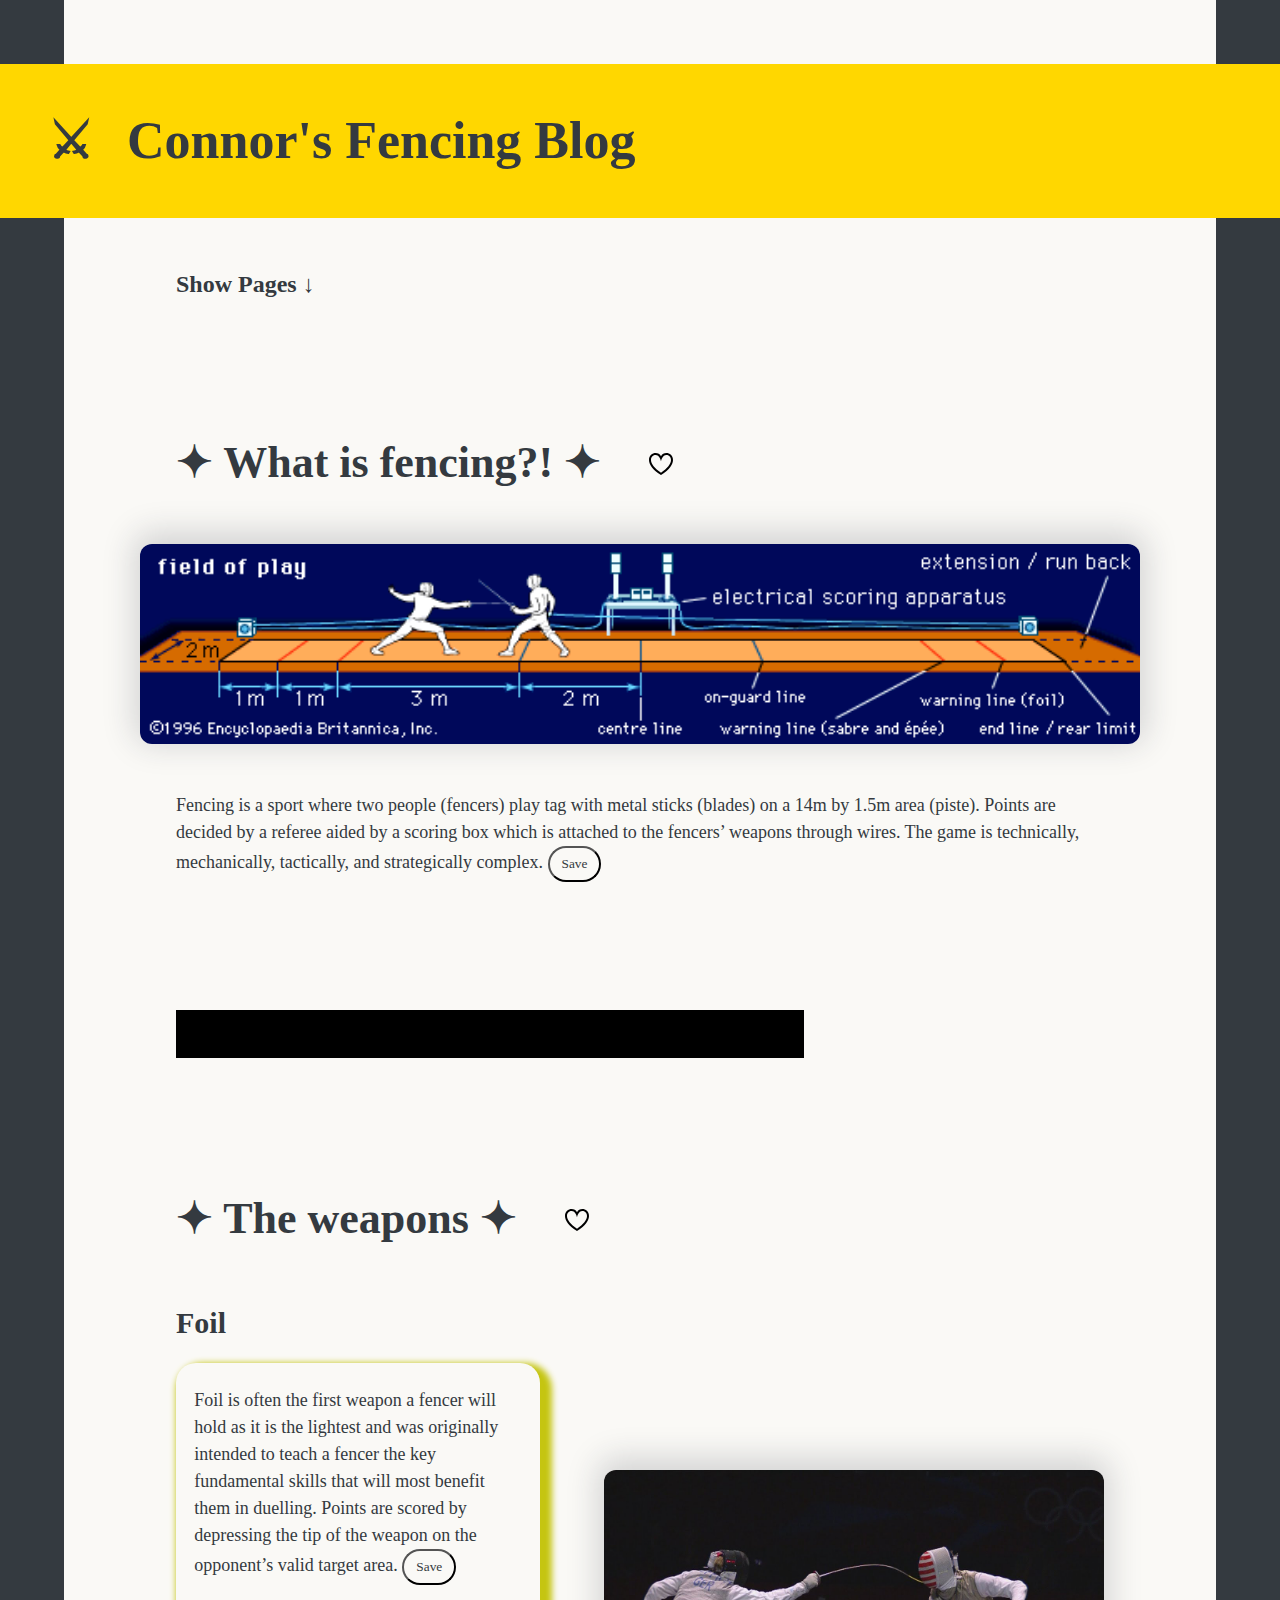
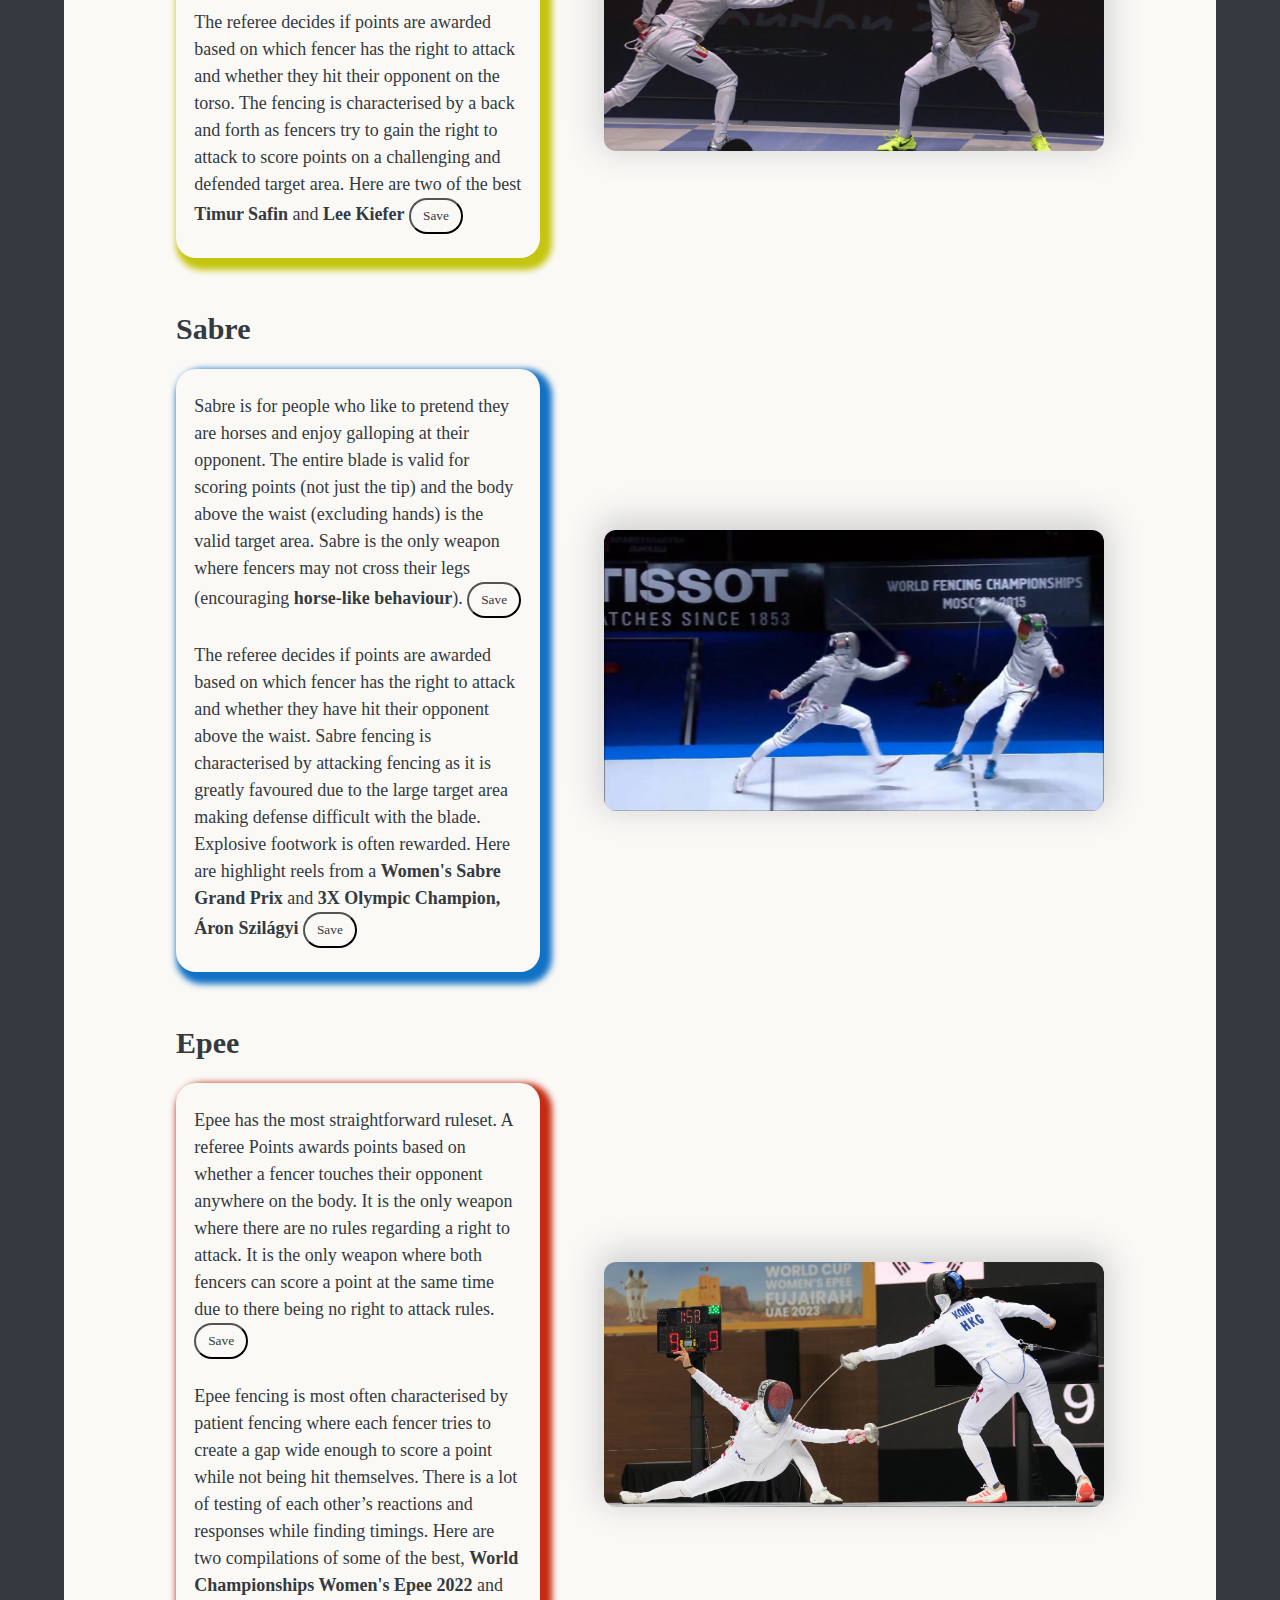
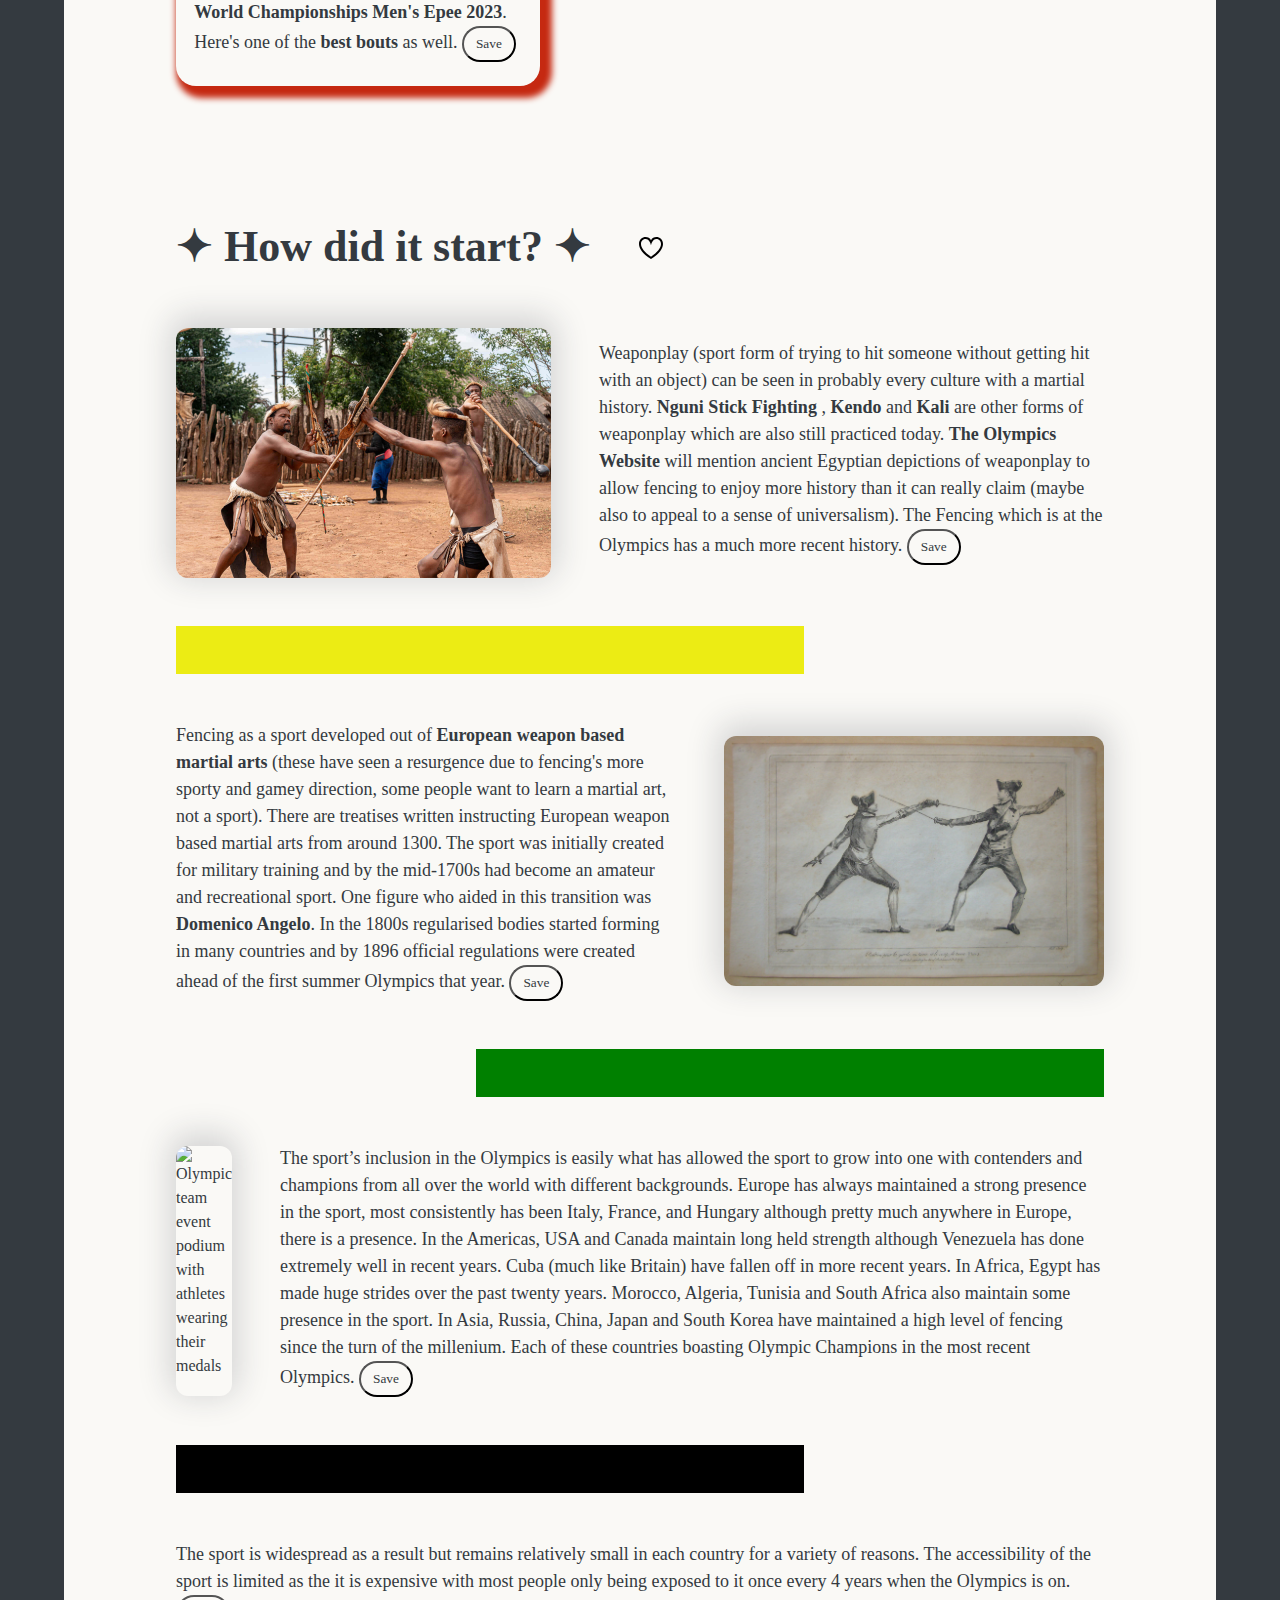
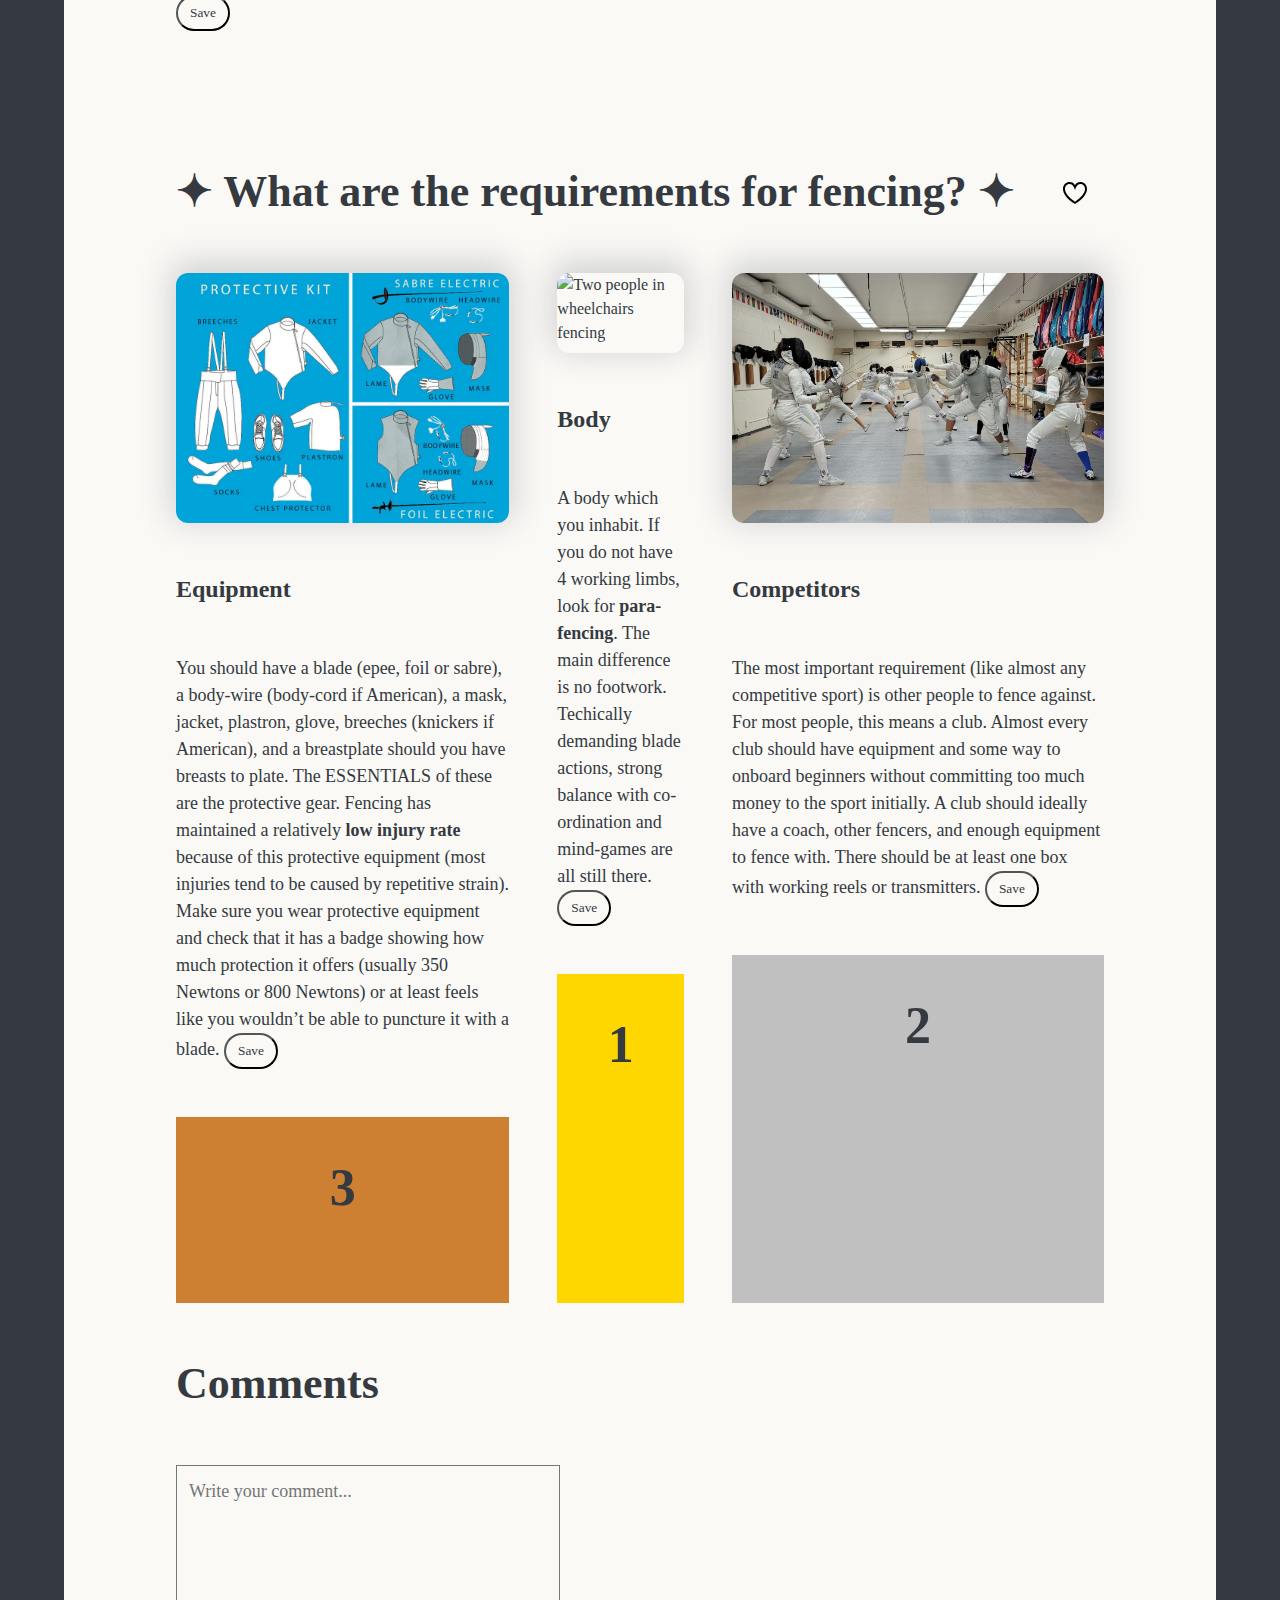
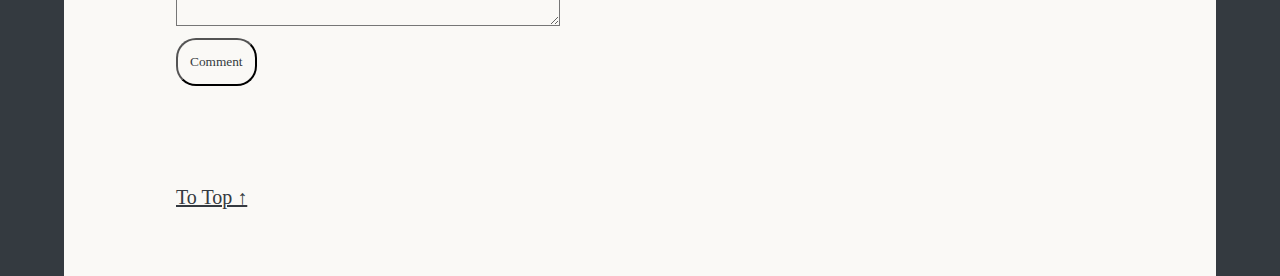
==== index.html @ d1e20fce "Add files via upload" ====
<!DOCTYPE html>
<html lang="en">
  <head>
    <meta charset="UTF-8" />
    <meta name="viewport" content="width=device-width, initial-scale=1.0" />
    <title>Home</title>
    <link rel="stylesheet" href="stylesheets/style.css" />
    <script src="https://ajax.googleapis.com/ajax/libs/jquery/1.12.0/jquery.min.js"></script>
    <script src="scripts/fencing.js"></script>
  </head>
  <body class="body">
    <!-- div to organise elements -->
    <div class="container--row">
      <!-- div to add lines to sides of page -->
      <div class="decoration"></div>
      <div class="content">
        <div class="content__element">
        <!-- Page header -->
        <h1 class="header" id="homePageHeader">
          <div class="header__logo">&#9876</div> 
          <div class="header__text">Connor's Fencing Blog</div>
        </h1>
      
        <!-- Navigation links -->
        <h3 class="subHeader__header--navReveal">Show Pages &#8595</h3>
        <h3 class="subHeader__header--navHide">Hide Pages ↑</h3>
        <div class="nav">
          <a class="nav__link" href="index.html">Home</a> 
          <a class="nav__link" href="pages/game.html">The Game</a>
          <a class="nav__link" href="pages/safencing.html">Fencing in South Africa</a>
          <a class="nav__link" href="pages/saved.html">Saved Contents</a>
        </div></div>
        <!-- Information about fencing below -->
      <div class="content__element">
        <div class="container--rowLeft">
        <h2 class="subHeader">&#10022 What is fencing?! &#10022</h2>
        <button class="likeButton" id="intro__likeButton">
          <svg
          class="likeHeart" 
          xmlns="http://www.w3.org/2000/svg" 
          width="24" 
          height="24" 
          viewBox="0 0 24 24">
          <path
          d="M12 9.229c.234-1.12 1.547-6.229 5.382-6.229 2.22 0 4.618 1.551 4.618 5.003 0 3.907-3.627 8.47-10 12.629-6.373-4.159-10-8.722-10-12.629 0-3.484 2.369-5.005 4.577-5.005 3.923 0 5.145 5.126 5.423 6.231zm-12-1.226c0 4.068 3.06 9.481 12 14.997 8.94-5.516 12-10.929 12-14.997 0-7.962-9.648-9.028-12-3.737-2.338-5.262-12-4.27-12 3.737z"/>
        </svg>
      </button>
      </div>
        <img class="image--smaller" src="images/piste.jpg" alt="A detailed diagram of a fencing piste">
        <p class="text">
          Fencing is a sport where two people (fencers) play tag with metal
          sticks (blades) on a 14m by 1.5m area (piste). Points are decided by a
          referee aided by a scoring box which is attached to the fencers’
          weapons through wires. The game is technically, mechanically,
          tactically, and strategically complex.
          <button class="saveButton">Save</button>
        </p>

        </div>

        <!-- site decoration -->
        <div class="background--black"></div>

        <div class="content__element">
      <div class="container--rowLeft">
        <h2 class="subHeader">&#10022 The weapons &#10022</h2>
        <button class="likeButton" id="weapons__likeButton">
          <svg
          class="likeHeart" 
          xmlns="http://www.w3.org/2000/svg" 
          width="24" 
          height="24" 
          viewBox="0 0 24 24">
          <path 
          d="M12 9.229c.234-1.12 1.547-6.229 5.382-6.229 2.22 0 4.618 1.551 4.618 5.003 0 3.907-3.627 8.47-10 12.629-6.373-4.159-10-8.722-10-12.629 0-3.484 2.369-5.005 4.577-5.005 3.923 0 5.145 5.126 5.423 6.231zm-12-1.226c0 4.068 3.06 9.481 12 14.997 8.94-5.516 12-10.929 12-14.997 0-7.962-9.648-9.028-12-3.737-2.338-5.262-12-4.27-12 3.737z"/>
        </svg>
      </button>
      </div>
        <!-- List detailing each weapon with links to examples -->
        <ul class="list">
        
          <!-- information on foil -->
          <li class="list__item">
            <h3 class="list__header">Foil</h3>
            <div class="list__flexHolder">
            <div class="list__container--highlightedYellow">
              
            <p class="list__text--paddingTop">
              Foil is often the first weapon a fencer will hold as it is the
              lightest and was originally intended to teach a fencer the key
              fundamental skills that will most benefit them in duelling. Points
              are scored by depressing the tip of the weapon on the opponent’s
              valid target area.
              <button class="saveButton">Save</button> 
            </p>

            <p class="list__text--paddingBottom">The referee decides if points are awarded based
              on which fencer has the right to attack and whether they hit their
              opponent on the torso. The fencing is characterised by a back and
              forth as fencers try to gain the right to attack to score points
              on a challenging and defended target area. Here are two of the
              best
              <a class="link"
                href="https://www.youtube.com/watch?v=D3jlAOK-xlU"
                target="_blank"
                >Timur Safin</a
              >
              and
              <a class="link"
                href="https://www.youtube.com/watch?v=BuSRmQGFKWA"
                target="_blank"
                >Lee Kiefer</a
              >
              <button class="saveButton">Save</button>
            </p>
          </div>
            <img class="list__image" src="images/foilImage.jpg" alt="Two foil fencers fencing" /></div>
          </li>
          <!-- information on sabre -->
          <li class="list__item">
            <h3 class="list__header">Sabre</h3>
            <div class="list__flexHolder">
            <div class="list__container--highlightedBlue">
            <p class="list__text--paddingTop">
              Sabre is for people who like to pretend they are horses and enjoy
              galloping at their opponent. The entire blade is valid for scoring
              points (not just the tip) and the body above the waist (excluding
              hands) is the valid target area. Sabre is the only weapon where
              fencers may not cross their legs (encouraging
              <a class="link"
                href="https://www.youtube.com/watch?v=dL1GbQRFvlU"
                target="_blank"
                >horse-like behaviour</a
              >).
              <button class="saveButton">Save</button> 
            </p>
            <p class="list__text--paddingBottom">The referee decides if points are awarded based on which
              fencer has the right to attack and whether they have hit their
              opponent above the waist. Sabre fencing is characterised by attacking
              fencing as it is greatly favoured due to the large
              target area making defense difficult with the blade.
              Explosive footwork is often rewarded. Here are
              highlight reels from a
              <a class="link"
                href="https://www.youtube.com/watch?v=TwYwWSO_Rmg"
                target="_blank"
                >Women's Sabre Grand Prix</a
              >
              and
              <a class="link"
                href="https://www.youtube.com/watch?v=VXNgl_7sRXw"
                target="_blank"
                >3X Olympic Champion, Áron Szilágyi</a
              >
              <button class="saveButton">Save</button></p></div>
            <img class="list__image" src="images/sabreImage.jpg" alt="Two sabre fencers fencing" /></div>
          </li>
          <li class="list__item">
            <!-- information on epee -->
            <h3 class="list__header">Epee</h3>
            <div class="list__flexHolder">
            <div class="list__container--highlightedRed">
            <p class="list__text--paddingTop">
              Epee has the most straightforward ruleset. A referee Points awards
              points based on whether a fencer touches their opponent anywhere
              on the body. It is the only weapon where there are no rules
              regarding a right to attack. It is the only weapon where both
              fencers can score a point at the same time due to there being no
              right to attack rules.
              <button class="saveButton">Save</button></p>
              
              <p class="list__text--paddingBottom">Epee fencing is most often characterised by
              patient fencing where each fencer tries to create a gap wide
              enough to score a point while not being hit themselves. There is a
              lot of testing of each other’s reactions and responses while
              finding timings. Here are two compilations of some of the best,
              <a class="link"
                href="https://www.youtube.com/watch?v=P0Okz8e3fc4"
                target="_blank"
                >World Championships Women's Epee 2022</a
              >
              and
              <a class="link"
                href="https://www.youtube.com/watch?v=aiE2MMy-XWI"
                target="_blank"
                >World Championships Men's Epee 2023</a
              >. Here's one of the
              <a class="link"
                href="https://www.youtube.com/watch?v=SsXCGHFQITE"
                target="_blank"
                >best bouts</a
              >
              as well.
              <button class="saveButton">Save</button>
            </p></div>
            <img class="list__image" src="images/epeeImage.jpg" alt="Two epee fencers fencing"/></div>
          
          </li>
        </ul></div>
        <div class="content__element">
        <!-- Section for the history of fencing and weaponplay -->
        <div class="container--rowLeft">
        <h2 class="subHeader">&#10022 How did it start? &#10022</h2>
        <button class="likeButton" id="history__likeButton" >
          <svg
          class="likeHeart" 
          xmlns="http://www.w3.org/2000/svg" 
          width="24" 
          height="24" 
          viewBox="0 0 24 24">
          <path 
          d="M12 9.229c.234-1.12 1.547-6.229 5.382-6.229 2.22 0 4.618 1.551 4.618 5.003 0 3.907-3.627 8.47-10 12.629-6.373-4.159-10-8.722-10-12.629 0-3.484 2.369-5.005 4.577-5.005 3.923 0 5.145 5.126 5.423 6.231zm-12-1.226c0 4.068 3.06 9.481 12 14.997 8.94-5.516 12-10.929 12-14.997 0-7.962-9.648-9.028-12-3.737-2.338-5.262-12-4.27-12 3.737z"/>
        </svg>
      </button>
      </div>
        <div class="container--row">
        
        <img class="image" src="images/stickFighting.jpg" alt="Two Nguni men stick fighting">
        <p class="text">
          
          Weaponplay (sport form of trying to hit someone without getting hit
          with an object) can be seen in probably every culture with a martial
          history.
          <a class="link" href="https://www.youtube.com/watch?v=uP495vC76kU" target="_blank"
            >Nguni Stick Fighting
          </a>
          ,
          <a class="link" href="https://www.youtube.com/watch?v=KpjWDUp-5yc" target="_blank"
            >Kendo</a
          >
          and
          <a class="link" href="https://www.youtube.com/watch?v=7ZLzVXf7GfM" target="_blank"
            >Kali</a
          >
          are other forms of weaponplay which are also still practiced today.
          <a class="link"
            href="https://olympics.com/en/paris-2024/sports/fencing"
            target="_blank"
            >The Olympics Website</a
          >
          will mention ancient Egyptian depictions of weaponplay to allow
          fencing to enjoy more history than it can really claim (maybe also to
          appeal to a sense of universalism).
          The Fencing which is at the Olympics has a much more recent history.
          <button class="saveButton">Save</button>
        </p>
      </div>
      <!-- deocration using yellow block -->
      <div class="background--yellow"></div>
        <div class="container--row">
          <p class="text">Fencing as a sport developed out of
          <a class="link" href="https://www.youtube.com/watch?v=bZR-GpCaIzY" target="_blank"
            >European weapon based martial arts</a
          >
          (these have seen a resurgence due to fencing's more sporty and gamey
          direction, some people want to learn a martial art, not a sport).
          There are treatises written instructing European weapon based martial
          arts from around 1300. The sport was initially created for military
          training and by the mid-1700s had become an amateur and recreational
          sport. One figure who aided in this transition was
          <a class="link"
            href="https://www.britannica.com/biography/Domenico-Angelo"
            target="_blank"
            >Domenico Angelo</a
          >. In the 1800s regularised bodies started forming in many countries
          and by 1896 official regulations were created ahead of the first
          summer Olympics that year.
          <button class="saveButton">Save</button>
        </p><img class="image"
        src="images/DomenicoAngelo.jpg"
        alt="Old print of Domenico Angelo and another fencer fencing"
      />
        </div>
        <!-- deocration using green block -->
        <div class="background--green"></div>
        <!-- information on where the sport has a presence -->
        <div class="container--row">
          <img 
          class="image"
          src="images/olympicPodium.jpg"
          alt="Olympic team event podium with athletes wearing their medals"
        />
        <p class="text">
          The sport’s inclusion in the Olympics is easily what has allowed the
          sport to grow into one with contenders and champions from all over the
          world with different backgrounds. Europe has always maintained a
          strong presence in the sport, most consistently has been Italy,
          France, and Hungary although pretty much anywhere in Europe, there is
          a presence. In the Americas, USA and Canada maintain long held
          strength although Venezuela has done extremely well in recent years.
          Cuba (much like Britain) have fallen off in more recent years. In
          Africa, Egypt has made huge strides over the past twenty years.
          Morocco, Algeria, Tunisia and South Africa also maintain some presence
          in the sport. In Asia, Russia, China, Japan and South Korea have
          maintained a high level of fencing since the turn of the millenium.
          Each of these countries boasting Olympic Champions in the most recent
          Olympics.
          <button class="saveButton">Save</button>
        </p>
      
      </div>
      <!-- deocration using black block -->
        <div class="background--black"></div>
        

        <p class="text">
          The sport is widespread as a result but remains relatively small in
          each country for a variety of reasons. The accessibility of the sport
          is limited as the it is expensive with most people only being exposed
          to it once every 4 years when the Olympics is on.
          <button class="saveButton">Save</button>
        </p>
      </div>

      <!-- Information on what is required to fence -->
        <div class="content__element">

          <div class="container--rowLeft">
        <h2 class="subHeader">&#10022 What are the requirements for fencing? &#10022</h2>
        <button class="likeButton" id="requirements__likeButton">
          <svg 
          class="likeHeart"
          xmlns="http://www.w3.org/2000/svg" 
          width="24" 
          height="24" 
          viewBox="0 0 24 24">
          <path 
          d="M12 9.229c.234-1.12 1.547-6.229 5.382-6.229 2.22 0 4.618 1.551 4.618 5.003 0 3.907-3.627 8.47-10 12.629-6.373-4.159-10-8.722-10-12.629 0-3.484 2.369-5.005 4.577-5.005 3.923 0 5.145 5.126 5.423 6.231zm-12-1.226c0 4.068 3.06 9.481 12 14.997 8.94-5.516 12-10.929 12-14.997 0-7.962-9.648-9.028-12-3.737-2.338-5.262-12-4.27-12 3.737z"/>
        </svg>
      </button>
      </div>
<div class="container--row">
  <div class="container--column">
          
<!-- inforation for fencing equipment -->
    <img class="image" src="images/fencingKit.jpg" alt="Fencing equipment" />
    <h3 class="subHeader__header">Equipment</h3>
  <p class="text">
    You should have a blade (epee, foil or sabre), a body-wire (body-cord
    if American), a mask, jacket, plastron, glove, breeches (knickers if
    American), and a breastplate should you have breasts to plate.
    The ESSENTIALS of these are the protective gear. Fencing has
    maintained a relatively
    <a class="link" href="https://pubmed.ncbi.nlm.nih.gov/31596752/" target="_blank"
      >low injury rate</a
    >
    because of this protective equipment (most injuries tend to be caused
    by repetitive strain). Make sure you wear protective equipment and
    check that it has a badge showing how much protection it offers (usually 350 Newtons or 800 Newtons) or at
    least feels like you wouldn’t be able to puncture it with a blade.
    <button class="saveButton">Save</button>
  </p>

  <!-- podium style for 3rd -->
  <div class="container__podium--third"> 
    <div class="podium__number">3</div>
  </div>
</div>
  <div class="container--columnBordered">
  
    <img class="image"
    src="images/paraFencing.jpg"
    alt="Two people in wheelchairs fencing"
  />
  <!-- Information regarding para-fencing -->
  <h3 class="subHeader__header">Body</h3>
          <p class="text">
            A body which you inhabit. If you do not have 4
            working limbs, look for
            <a class="link" href="https://www.youtube.com/watch?v=dKUrKpSlHD0" target="_blank"
              >para-fencing</a
            >. The main difference is no footwork. Techically demanding blade
            actions, strong balance with co-ordination and mind-games are all
            still there.
            <button class="saveButton">Save</button>
          </p>
          <!-- podium style for 1st -->
          <div class="container__podium--first"> 
            <div class="podium__number">1</div>  
          </div>
          </div>
        <div class="container--columnBordered">
        <img class="image--clean"
          src="images/fencingClub.jpg"
          alt="Rows of people fencing in a club hall"
        />
        <h3 class="subHeader__header">Competitors</h3>
        <p class="text">
          The most important requirement (like almost any competitive sport) is
          other people to fence against. For most people, this means a club.
          Almost every club should have equipment and some way to onboard
          beginners without committing too much money to the sport initially. A
          club should ideally have a coach, other fencers, and enough equipment
          to fence with. There should be at least one box with working reels or
          transmitters.
          <button class="saveButton">Save</button>
        </p>
        <!-- podium style for 2nd -->
        <div class="container__podium--second">
          <div class="podium__number">2</div>
      </div>
    </div>
        
       
      </div>
      <div class="content__element">
        <h2 class="subHeader">Comments</h2>
          <form class="form">
            <textarea id="makeComment" class="form__textArea" cols="50" rows="5" placeholder="Write your comment..."></textarea>
            
            <input id="commentButton" class="form__button" type="submit" value="Comment"/>
          </form>

          <div id="commentsContainer" class="container--column"></div>
      </div>
        <a class="toTopLink" href="#">To Top ↑</a>
      
      <!-- div to add lines to sides of page -->
    </div></div>
      <div class="decoration"></div>
    </div>
  </body>
</html>
---- stylesheets/style.css ----
/*
SPACING SYSTEM (px)
2 / 4 / 8 / 12 / 16 / 24 / 32 / 48 / 64 / 80 / 96 / 128

FONT SIZE SYSTEM (px)
10 / 12 / 14 / 16 / 18 / 20 / 24 / 30 / 36 / 44 / 52 / 62 / 74 / 86 / 98
*/

/* General stylings */
* {
  margin: 0;
  padding: 0;
  font-family: Trebuchet MS;
  letter-spacing: 0.5;
  line-height: 1.5;
  color: #343a40;
  -webkit-box-sizing: border-box;
  box-sizing: border-box;
}

/* Page background colour */
.body {
  background-color: #faf9f6;
}

/* Header for pages */
.header {
  display: -webkit-box;
  display: -ms-flexbox;
  display: flex;
  padding-left: 128px;
  margin-right: -176px;
  margin-left: -256px;
  gap: 32px;
  padding-top: 38px;
  padding-bottom: 38px;
  font-size: 52px;
  z-index: 10;
}

/* Smaller headers */
.subHeader {
  font-size: 44px;
}

/* General text */
.subHeader__header,
.subHeader__header--navReveal,
.subHeader__header--navHide {
  font-size: 24px;
}

/* Text styles */
.text,
.text--thin30,
.text--thin,
.list__text--paddingTop,
.list__text--paddingBottom {
  font-size: 18px;
  -ms-flex-item-align: center;
  -ms-grid-row-align: center;
  align-self: center;
}

.text--thin30 {
  width: 30%;
}

.text--thin {
  width: 20%;
  -ms-flex-item-align: auto;
  -ms-grid-row-align: auto;
  align-self: auto;
}

/* Background decoration styles */
.background--black,
.background--yellow,
.background--red {
  height: 48px;
  background-color: black;
  margin-right: 300px;
}

.background--blackRight {
  height: 48px;
  background-color: black;
  margin-left: 300px;
}

.background--blackFull {
  height: 48px;
  background-color: black;
  width: 100%;
}

.background--blue {
  height: 48px;
  background-color: #1171c5;
  margin-right: 300px;
}

.background--blueRight {
  height: 48px;
  background-color: #1171c5;
  margin-left: 300px;
}

.background--yellow {
  background-color: #ecec14;
}

.background--green {
  height: 48px;
  margin-left: 300px;
  background-color: green;
}

.background--red {
  background-color: #9a0f0f;
}

/* Styles for list element */
.list {
  display: -webkit-box;
  display: -ms-flexbox;
  display: flex;
  -webkit-box-orient: vertical;
  -webkit-box-direction: normal;
  -ms-flex-direction: column;
  flex-direction: column;
  gap: 48px;
}

/* Style for list information containers */
.list__container,
.list__container--highlightedYellow,
.list__container--highlightedRed,
.list__container--highlightedBlue {
  width: 70%;
  -webkit-box-align: center;
  -ms-flex-align: center;
  align-items: center;
  gap: 24px;
  display: -webkit-box;
  display: -ms-flexbox;
  display: flex;
  -webkit-box-orient: vertical;
  -webkit-box-direction: normal;
  -ms-flex-direction: column;
  flex-direction: column;
  border-radius: 20px;
}

/* Styles for list layout */
.list__flexHolder {
  display: -webkit-box;
  display: -ms-flexbox;
  display: flex;
  -webkit-box-orient: horizontal;
  -webkit-box-direction: normal;
  -ms-flex-direction: row;
  flex-direction: row;
  gap: 64px;
}

/* Styles for list item backgrounds */
.list__container--highlightedYellow {
  -webkit-box-shadow: 6px 6px 6px 6px #c5c511;
  box-shadow: 6px 6px 6px 6px #c5c511;
}

.list__container--highlightedRed {
  -webkit-box-shadow: 6px 6px 6px 6px #c52911;
  box-shadow: 6px 6px 6px 6px #c52911;
}

.list__container--highlightedBlue {
  -webkit-box-shadow: 6px 6px 6px 6px #1171c5;
  box-shadow: 6px 6px 6px 6px #1171c5;
}

/* Styles for list headers */
.list__header {
  min-width: 60px;
  font-size: 30px;
}

/* Styles for list-item layout */
.list__item {
  display: -webkit-box;
  display: -ms-flexbox;
  display: flex;
  -webkit-box-orient: vertical;
  -webkit-box-direction: normal;
  -ms-flex-direction: column;
  flex-direction: column;
  gap: 18px;
}

/* Style for text padding */
.list__text--paddingTop {
  padding-top: 24px;
  width: 90%;
}

.list__text--paddingBottom {
  padding-bottom: 24px;
  width: 90%;
}

/* Navigation box link styles */
.nav__link:hover {
  color: #9a0f0f;
}

/* Styles fpr images */
.image,
.image--smaller,
.image--bigger,
.image--biggest,
.image--clean,
.rps__image {
  height: 250px;
  width: -webkit-fit-content;
  width: -moz-fit-content;
  width: fit-content;
  border-radius: 12px;
  -webkit-box-shadow: 0px -6px 32px 6px lightgrey;
  box-shadow: 0px -6px 32px 6px lightgrey;
  -ms-flex-item-align: center;
  -ms-grid-row-align: center;
  align-self: center;
}

.image--wider {
  width: 1000px;
  height: -webkit-fit-content;
  height: -moz-fit-content;
  height: fit-content;
  border-radius: 12px;
  -webkit-box-shadow: 0px -6px 32px 6px lightgrey;
  box-shadow: 0px -6px 32px 6px lightgrey;
  -ms-flex-item-align: center;
  -ms-grid-row-align: center;
  align-self: center;
}

.list__image {
  height: -webkit-fit-content;
  height: -moz-fit-content;
  height: fit-content;
  width: 500px;
  border-radius: 12px;
  -webkit-box-shadow: 0px -6px 32px 6px lightgrey;
  box-shadow: 0px -6px 32px 6px lightgrey;
  -ms-flex-item-align: center;
  -ms-grid-row-align: center;
  align-self: center;
}

.image--animate {
  width: auto;
  height: 120px;
  align-self: center;
  position: relative;
}

#facingLeftFencer {
  -webkit-transform: scaleX(-1);
  transform: scaleX(-1);
}

.image--smaller {
  height: 200px;
}

.image--bigger {
  width: 400px;
  height: auto;
}

.image--biggest {
  width: 60%;
  height: auto;
  -ms-flex-item-align: auto;
  -ms-grid-row-align: auto;
  align-self: auto;
}

.image--clean {
  width: 372px;
  height: 250px;
  object-fit: cover;
}

/* Styles for tables */
.table {
  width: 600px;
}

.table__data {
  border: solid;
}

/* Style for navigation link box */
.nav {
  border-style: solid;
  padding-left: 12px;
  display: -webkit-box;
  display: -ms-flexbox;
  display: flex;
  flex-direction: column;
  gap: 24px;
  width: 228px;
  -webkit-box-align: center;
  -ms-flex-align: center;
}

.nav__link {
  font-size: 20px;
}

/* side bar colours */
.decoration {
  min-width: 64px;
  background-color: #343a40;
}

/* Style to layout content */
.content {
  margin: 64px;
  min-height: 100vh;
  min-width: 100vh;
  display: -webkit-box;
  display: -ms-flexbox;
  display: flex;
  -webkit-box-orient: vertical;
  -webkit-box-direction: normal;
  -ms-flex-direction: column;
  flex-direction: column;
  gap: 128px;
}

.content__element {
  display: -webkit-box;
  display: -ms-flexbox;
  display: flex;
  -webkit-box-orient: vertical;
  -webkit-box-direction: normal;
  -ms-flex-direction: column;
  flex-direction: column;
  gap: 48px;
}

.container--row,
.container--rowLeft,
.container--rowWhite {
  position: relative;
  display: -webkit-box;
  display: -ms-flexbox;
  display: flex;
  -webkit-box-orient: horizontal;
  -webkit-box-direction: normal;
  -ms-flex-direction: row;
  flex-direction: row;
  gap: 48px;
  -ms-flex-item-align: center;
  align-self: center;
}

.container--rowWhite {
  background-color: white;
  width: 100vh;
  align-items: center;
}

.container--column,
.rock__container--column,
.paper__container--column,
.scissors__container--column {
  display: -webkit-box;
  display: -ms-flexbox;
  display: flex;
  -webkit-box-orient: vertical;
  -webkit-box-direction: normal;
  -ms-flex-direction: column;
  flex-direction: column;
  gap: 48px;
}

.container--columnBordered {
  display: -webkit-box;
  display: -ms-flexbox;
  display: flex;
  -webkit-box-orient: vertical;
  -webkit-box-direction: normal;
  -ms-flex-direction: column;
  flex-direction: column;
  gap: 48px;
}

.rock__container--column {
  width: 375px;
}

.paper__container--column {
  width: 375px;
}

.scissors__container--column {
  width: 425px;
}

.container--rowLeft {
  -ms-flex-item-align: start;
  align-self: flex-start;
}
/* styles for podium boxes */
.container__podium--third {
  height: 186px;
  width: 100%;
  background-color: #cd7f32;
  display: -webkit-box;
  display: -ms-flexbox;
  display: flex;
  -webkit-box-orient: vertical;
  -webkit-box-direction: normal;
  -ms-flex-direction: column;
  flex-direction: column;
}

.container__podium--second {
  height: 100%;
  width: 100%;
  background-color: silver;
  display: -webkit-box;
  display: -ms-flexbox;
  display: flex;
  -webkit-box-orient: vertical;
  -webkit-box-direction: normal;
  -ms-flex-direction: column;
  flex-direction: column;
}

.container__podium--first {
  height: 100%;
  width: 100%;
  background-color: gold;
  display: -webkit-box;
  display: -ms-flexbox;
  display: flex;
  -webkit-box-orient: vertical;
  -webkit-box-direction: normal;
  -ms-flex-direction: column;
  flex-direction: column;
}

.podium__number {
  margin-top: 32px;
  -ms-flex-item-align: center;
  -ms-grid-row-align: center;
  align-self: center;
  font-size: 52px;
  font-family: Cambria, Cochin, Georgia, Times, "Times New Roman", serif;
  font-weight: bold;
}

/* Styles for link to top of web-pages */
.toTopLink {
  font-size: 20px;
}

.toTopLink:hover {
  color: #9a0f0f;
}

/* style for links */
.link {
  font-weight: bold;
  text-decoration: none;
}

.link:hover {
  color: #9a0f0f;
}

/* style for quotes */
.quote {
  color: #d4d4d4;
  background-color: #343a40;
  padding-top: 24px;
  padding-left: 24px;
  padding-right: 24px;
  font-style: italic;
  font-weight: lighter;
}

/* style for colour bands in page-headers */
#homePageHeader {
  background-color: gold;
}

#gameDiscussionHeader {
  background-color: silver;
}

#fencingInSAHeader {
  background-color: #cd7f32;
}

#savedContentHeader {
  background-color: #1171c5;
}

/* styles for forms */
.form__textArea {
  background-color: #faf9f6;
  width: 384px;
  font-size: 18px;
  padding: 12px;
}

.form__button,
.animation__button {
  border-radius: 20px;
  padding: 12px;
  width: fit-content;
  color: #343a40;
  background-color: #faf9f6;
  font-style: bold;
}

.form__button:hover,
.saveButton:hover,
.deleteButton:hover,
.animation__button:hover {
  background-color: #64ff17;
}

.saveButton:active,
.form__button:active,
.deleteButton:active,
.animation__button:active {
  background-color: red;
}

.form {
  display: flex;
  flex-direction: column;
  gap: 12px;
}

/* Styles for comments */
.form__comment {
  border-radius: 20px;
  padding: 24px;
  box-shadow: 6px 6px 6px 6px #aaa8a8;
  width: 384px;
}

/* Styles for save button */
.saveButton,
.deleteButton {
  border-radius: 20px;
  padding-top: 6px;
  padding-bottom: 6px;
  padding-right: 12px;
  padding-left: 12px;
  width: fit-content;
  color: #343a40;
  background-color: #faf9f6;
  font-style: bold;
}

/* Styles for like button */
.likeButton {
  background-color: #faf9f6;
  border-color: #faf9f6;
  color: #343a40;
  outline: none;
  border-radius: 100%;
  border: 0 none;
  height: 24px;
  width: 24px;
  margin-top: 22px;
}

.likeButton:hover {
  cursor: pointer;
}

.likedButton {
  background-color: #9a0f0f;
  border-color: #faf9f6;
  color: #343a40;
  outline: none;
  border-radius: 100%;
  border: 0 none;
  height: 24px;
  width: 24px;
  margin-top: 22px;
}

/*# sourceMappingURL=style.css.map */
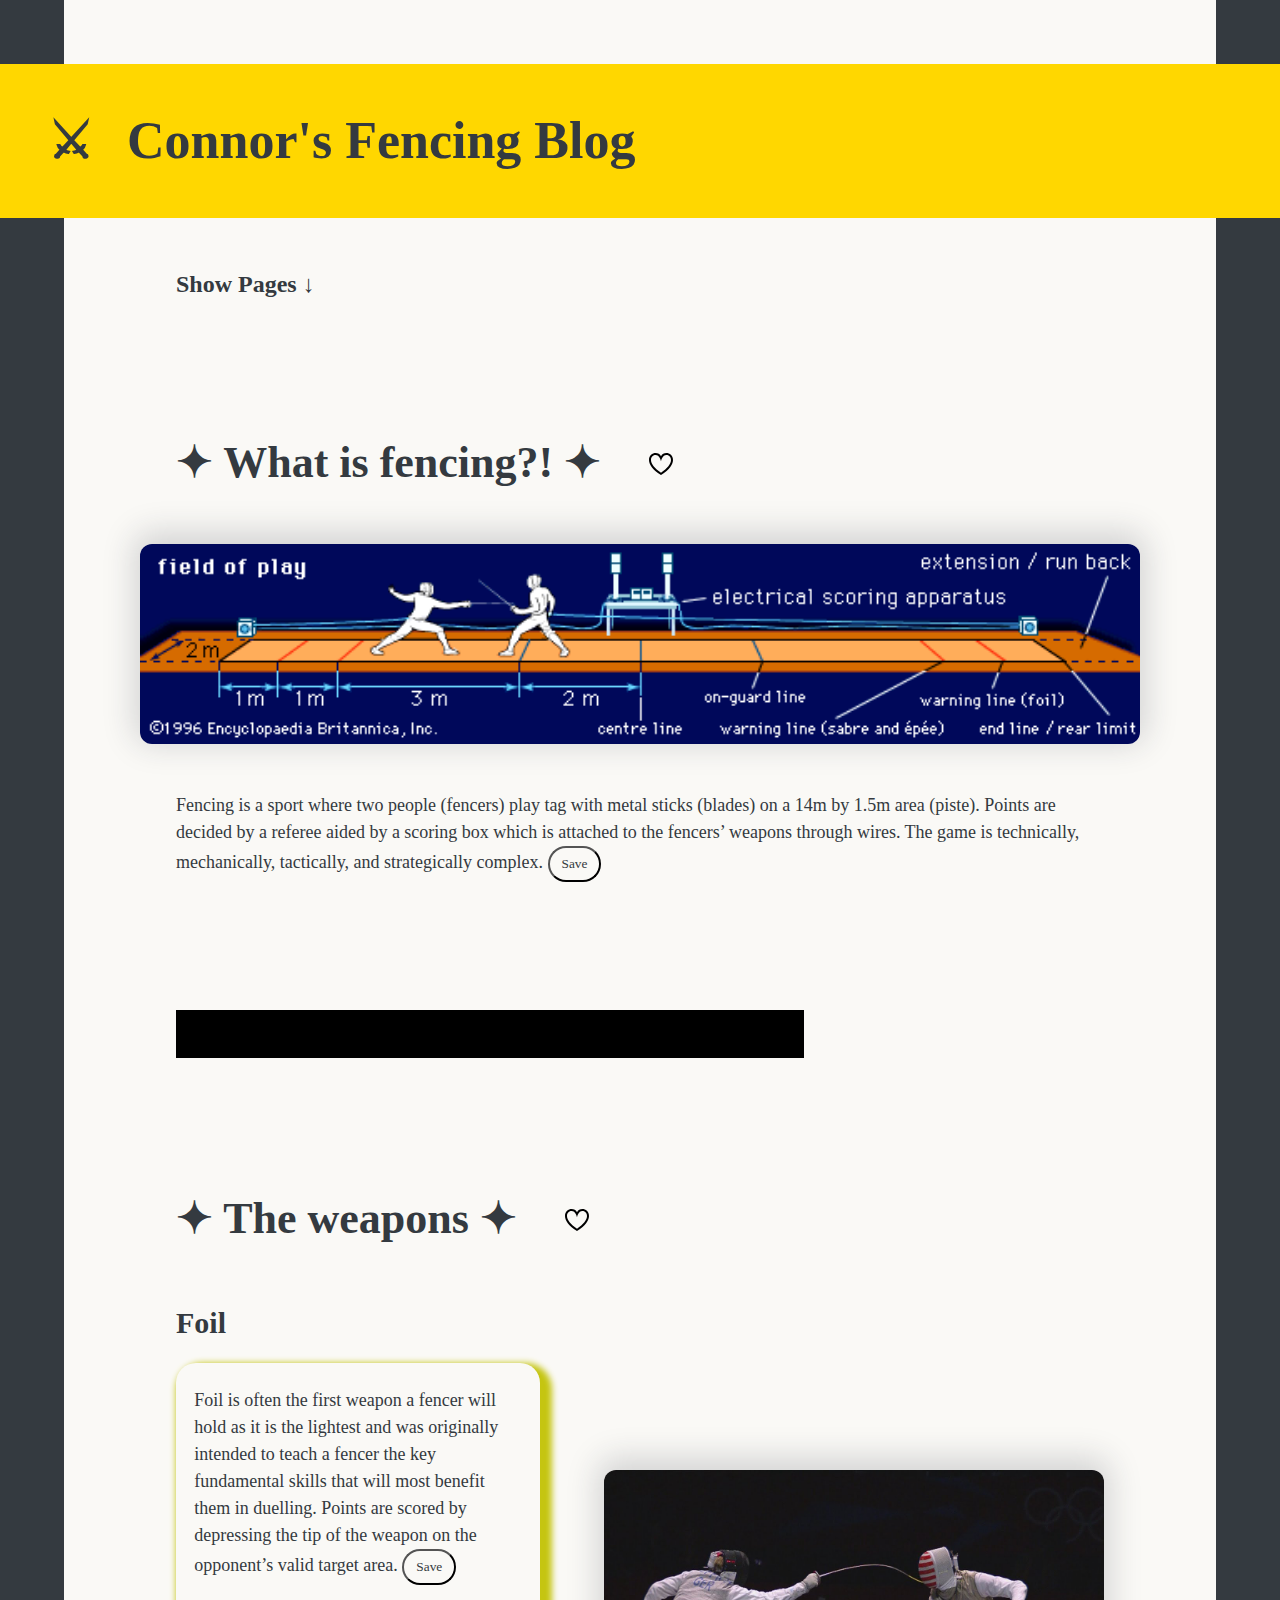
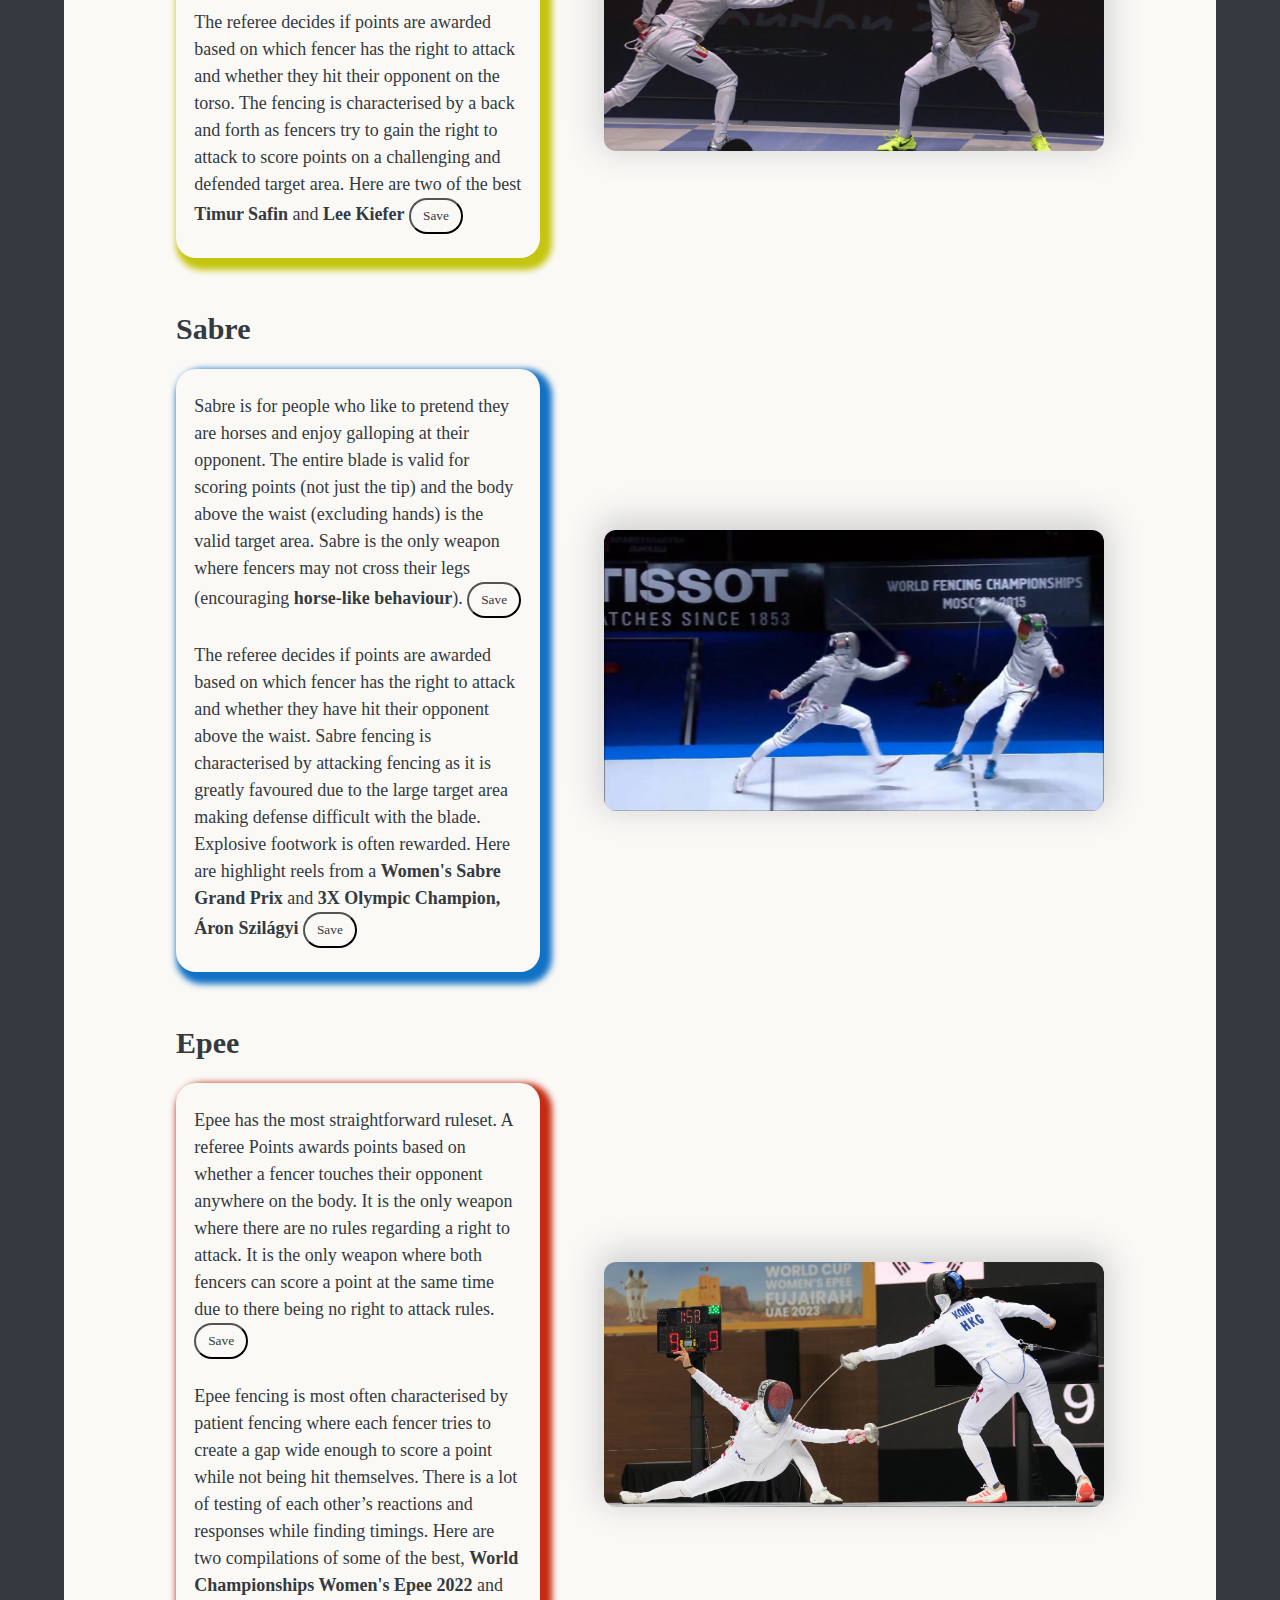
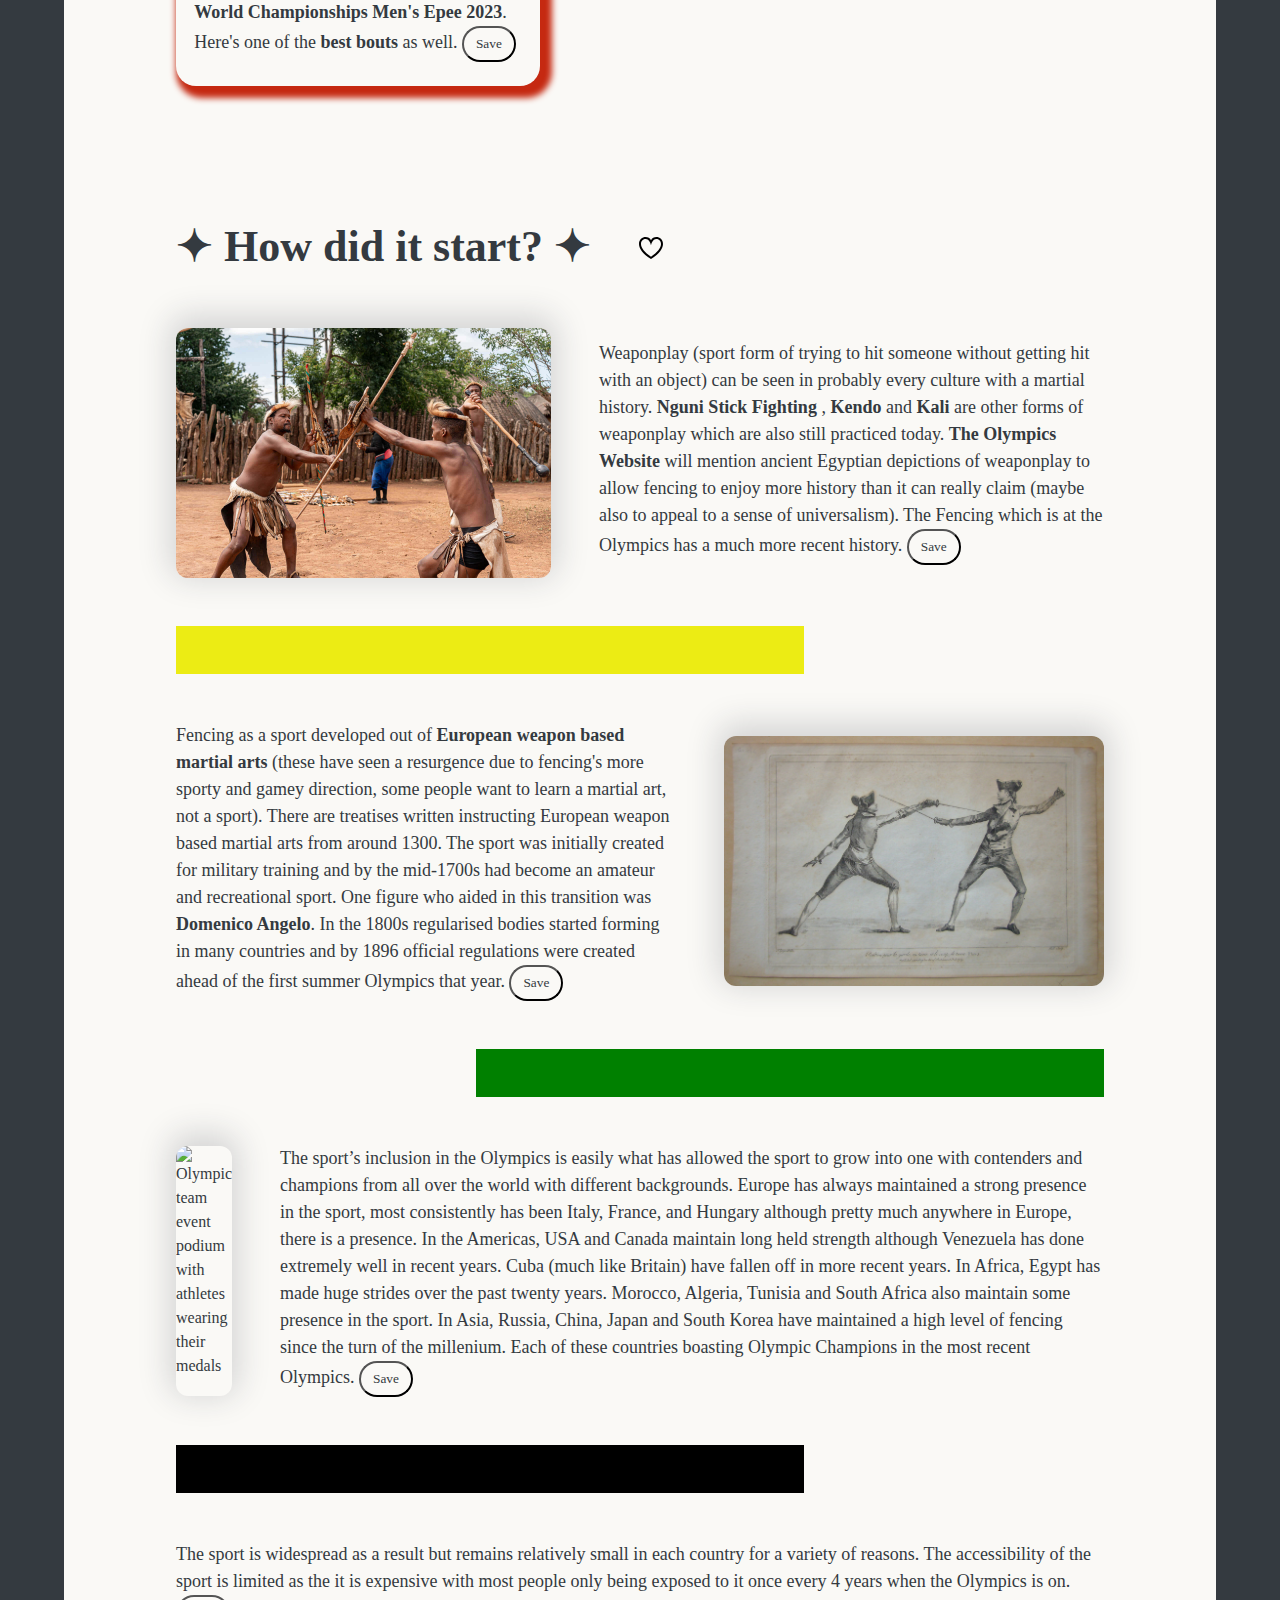
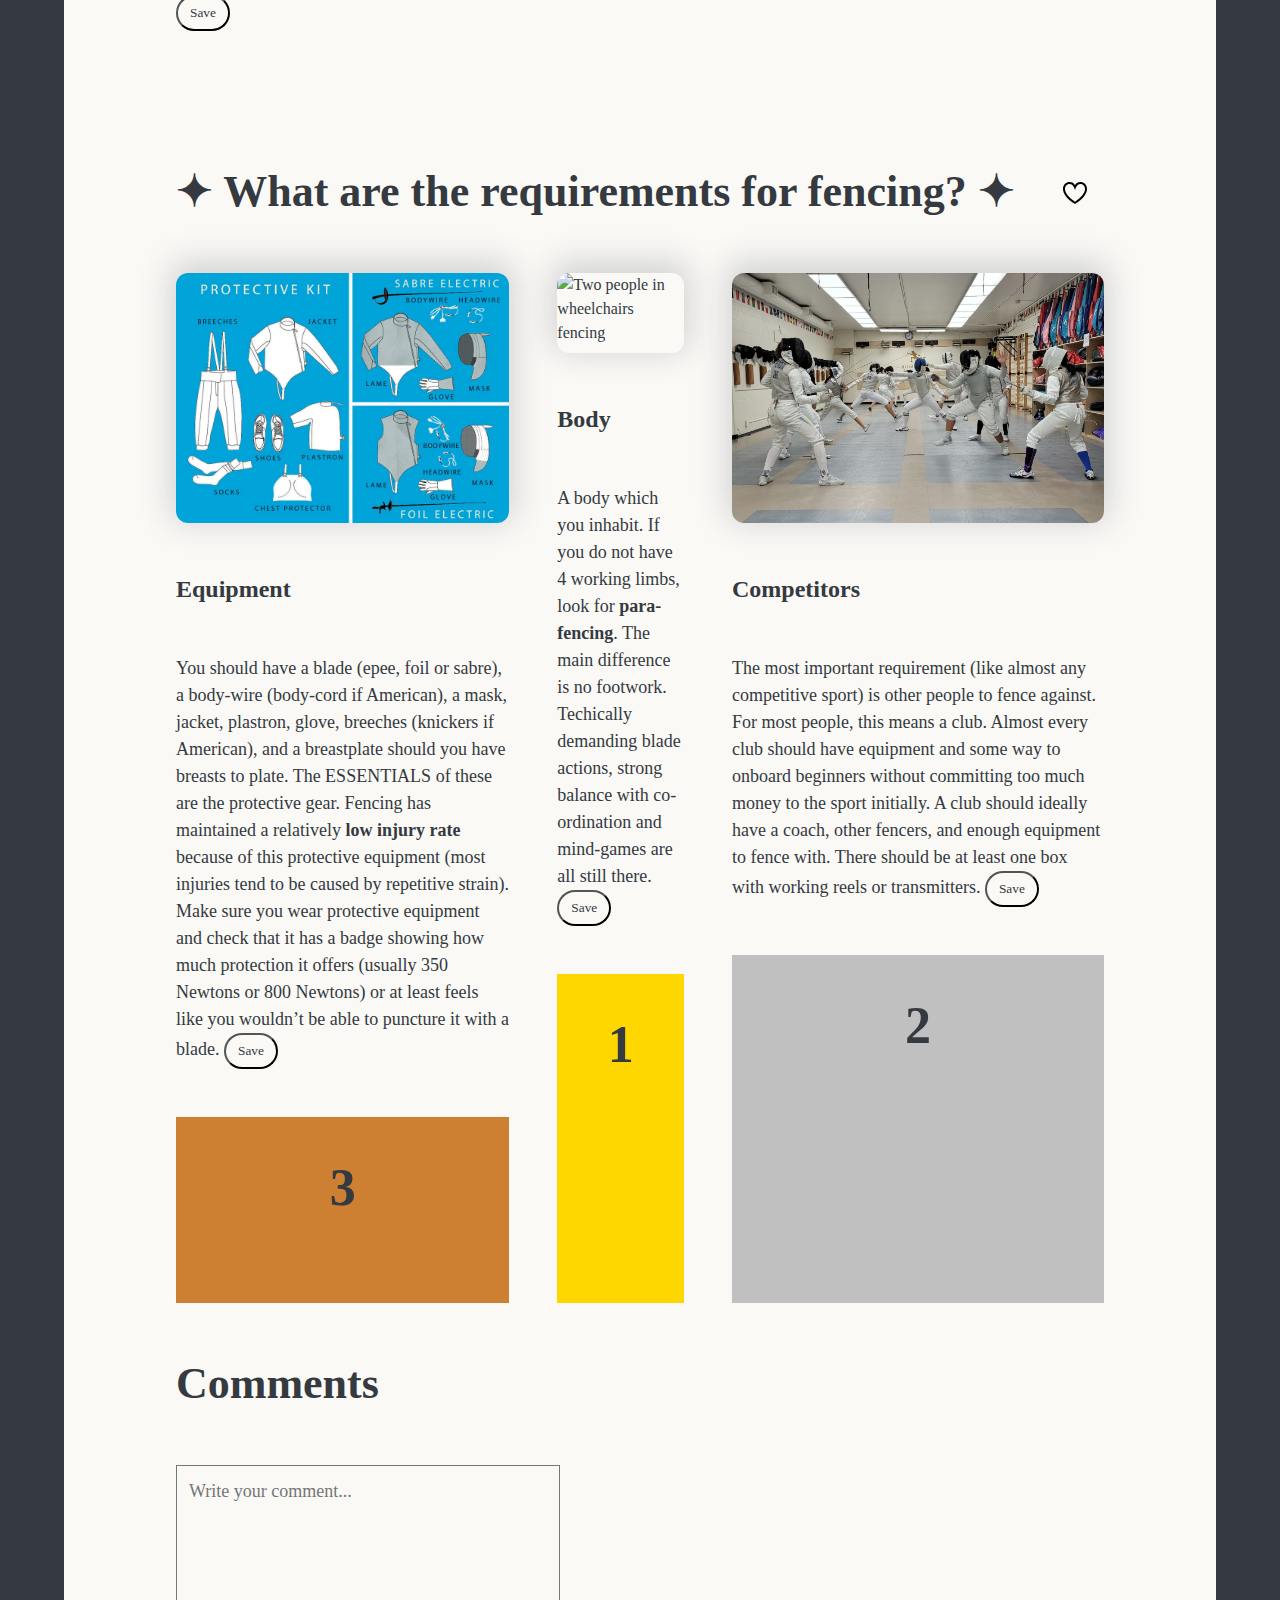
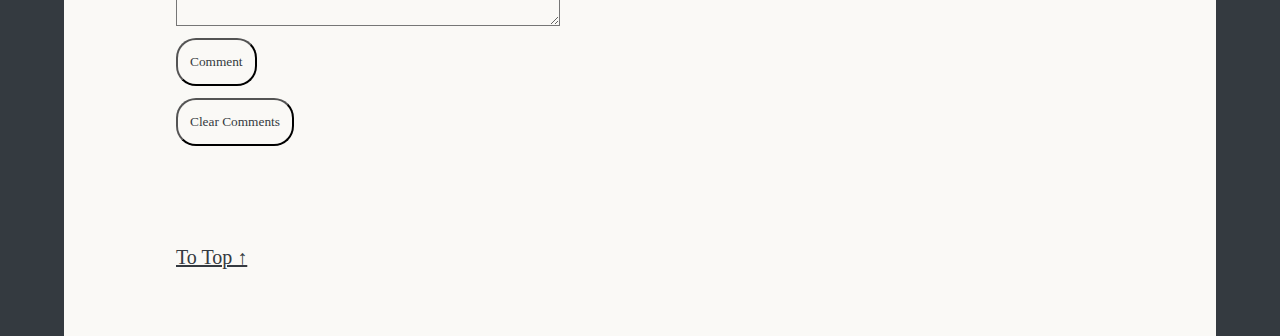
==== commit 0b24f790: "Completed comment functionality" ====
--- a/index.html
+++ b/index.html
@@ -15,408 +15,516 @@
       <div class="decoration"></div>
       <div class="content">
         <div class="content__element">
-        <!-- Page header -->
-        <h1 class="header" id="homePageHeader">
-          <div class="header__logo">&#9876</div> 
-          <div class="header__text">Connor's Fencing Blog</div>
-        </h1>
-      
-        <!-- Navigation links -->
-        <h3 class="subHeader__header--navReveal">Show Pages &#8595</h3>
-        <h3 class="subHeader__header--navHide">Hide Pages ↑</h3>
-        <div class="nav">
-          <a class="nav__link" href="index.html">Home</a> 
-          <a class="nav__link" href="pages/game.html">The Game</a>
-          <a class="nav__link" href="pages/safencing.html">Fencing in South Africa</a>
-          <a class="nav__link" href="pages/saved.html">Saved Contents</a>
-        </div></div>
+          <!-- Page header -->
+          <h1 class="header" id="homePageHeader">
+            <div class="header__logo">⚔</div>
+            <div class="header__text">Connor's Fencing Blog</div>
+          </h1>
+          <!-- Navigation links -->
+          <h3 class="subHeader__header--navReveal">Show Pages ↓</h3>
+          <h3 class="subHeader__header--navHide">Hide Pages ↑</h3>
+          <div class="nav">
+            <a class="nav__link" href="index.html">Home</a>
+            <a class="nav__link" href="pages/game.html">The Game</a>
+            <a class="nav__link" href="pages/safencing.html"
+              >Fencing in South Africa</a
+            >
+            <a class="nav__link" href="pages/saved.html">Saved Contents</a>
+          </div>
+        </div>
         <!-- Information about fencing below -->
-      <div class="content__element">
-        <div class="container--rowLeft">
-        <h2 class="subHeader">&#10022 What is fencing?! &#10022</h2>
-        <button class="likeButton" id="intro__likeButton">
-          <svg
-          class="likeHeart" 
-          xmlns="http://www.w3.org/2000/svg" 
-          width="24" 
-          height="24" 
-          viewBox="0 0 24 24">
-          <path
-          d="M12 9.229c.234-1.12 1.547-6.229 5.382-6.229 2.22 0 4.618 1.551 4.618 5.003 0 3.907-3.627 8.47-10 12.629-6.373-4.159-10-8.722-10-12.629 0-3.484 2.369-5.005 4.577-5.005 3.923 0 5.145 5.126 5.423 6.231zm-12-1.226c0 4.068 3.06 9.481 12 14.997 8.94-5.516 12-10.929 12-14.997 0-7.962-9.648-9.028-12-3.737-2.338-5.262-12-4.27-12 3.737z"/>
-        </svg>
-      </button>
-      </div>
-        <img class="image--smaller" src="images/piste.jpg" alt="A detailed diagram of a fencing piste">
-        <p class="text">
-          Fencing is a sport where two people (fencers) play tag with metal
-          sticks (blades) on a 14m by 1.5m area (piste). Points are decided by a
-          referee aided by a scoring box which is attached to the fencers’
-          weapons through wires. The game is technically, mechanically,
-          tactically, and strategically complex.
-          <button class="saveButton">Save</button>
-        </p>
-
+        <div class="content__element">
+          <div class="container--rowLeft">
+            <h2 class="subHeader">✦ What is fencing?! ✦</h2>
+            <button class="likeButton" id="intro__likeButton">
+              <svg
+                class="likeHeart"
+                xmlns="http://www.w3.org/2000/svg"
+                width="24"
+                height="24"
+                viewBox="0 0 24 24"
+              >
+                <path
+                  d="M12 9.229c.234-1.12 1.547-6.229 5.382-6.229 
+                           2.22 0 4.618 1.551 4.618 5.003 0 3.907-3.627 
+                           8.47-10 12.629-6.373-4.159-10-8.722-10-12.629 
+                           0-3.484 2.369-5.005 4.577-5.005 3.923 0 5.145 
+                           5.126 5.423 6.231zm-12-1.226c0 4.068 3.06 9.481 
+                           12 14.997 8.94-5.516 12-10.929 12-14.997 
+                           0-7.962-9.648-9.028-12-3.737-2.338-5.262-12-4.27-12 
+                           3.737z"
+                />
+              </svg>
+            </button>
+          </div>
+          <img
+            class="image--smaller"
+            src="images/piste.jpg"
+            alt="A detailed diagram of a fencing piste"
+          />
+          <p class="text">
+            Fencing is a sport where two people (fencers) play tag with metal
+            sticks (blades) on a 14m by 1.5m area (piste). Points are decided by
+            a referee aided by a scoring box which is attached to the fencers’
+            weapons through wires. The game is technically, mechanically,
+            tactically, and strategically complex.
+            <button class="saveButton">Save</button>
+          </p>
         </div>
-
         <!-- site decoration -->
         <div class="background--black"></div>
-
         <div class="content__element">
-      <div class="container--rowLeft">
-        <h2 class="subHeader">&#10022 The weapons &#10022</h2>
-        <button class="likeButton" id="weapons__likeButton">
-          <svg
-          class="likeHeart" 
-          xmlns="http://www.w3.org/2000/svg" 
-          width="24" 
-          height="24" 
-          viewBox="0 0 24 24">
-          <path 
-          d="M12 9.229c.234-1.12 1.547-6.229 5.382-6.229 2.22 0 4.618 1.551 4.618 5.003 0 3.907-3.627 8.47-10 12.629-6.373-4.159-10-8.722-10-12.629 0-3.484 2.369-5.005 4.577-5.005 3.923 0 5.145 5.126 5.423 6.231zm-12-1.226c0 4.068 3.06 9.481 12 14.997 8.94-5.516 12-10.929 12-14.997 0-7.962-9.648-9.028-12-3.737-2.338-5.262-12-4.27-12 3.737z"/>
-        </svg>
-      </button>
-      </div>
-        <!-- List detailing each weapon with links to examples -->
-        <ul class="list">
-        
-          <!-- information on foil -->
-          <li class="list__item">
-            <h3 class="list__header">Foil</h3>
-            <div class="list__flexHolder">
-            <div class="list__container--highlightedYellow">
-              
-            <p class="list__text--paddingTop">
-              Foil is often the first weapon a fencer will hold as it is the
-              lightest and was originally intended to teach a fencer the key
-              fundamental skills that will most benefit them in duelling. Points
-              are scored by depressing the tip of the weapon on the opponent’s
-              valid target area.
-              <button class="saveButton">Save</button> 
-            </p>
-
-            <p class="list__text--paddingBottom">The referee decides if points are awarded based
-              on which fencer has the right to attack and whether they hit their
-              opponent on the torso. The fencing is characterised by a back and
-              forth as fencers try to gain the right to attack to score points
-              on a challenging and defended target area. Here are two of the
-              best
-              <a class="link"
-                href="https://www.youtube.com/watch?v=D3jlAOK-xlU"
+          <div class="container--rowLeft">
+            <h2 class="subHeader">✦ The weapons ✦</h2>
+            <button class="likeButton" id="weapons__likeButton">
+              <svg
+                class="likeHeart"
+                xmlns="http://www.w3.org/2000/svg"
+                width="24"
+                height="24"
+                viewBox="0 0 24 24"
+              >
+                <path
+                  d="M12 9.229c.234-1.12 1.547-6.229 5.382-6.229 
+                           2.22 0 4.618 1.551 4.618 5.003 0 3.907-3.627 
+                           8.47-10 12.629-6.373-4.159-10-8.722-10-12.629 
+                           0-3.484 2.369-5.005 4.577-5.005 3.923 0 5.145 
+                           5.126 5.423 6.231zm-12-1.226c0 4.068 3.06 9.481 
+                           12 14.997 8.94-5.516 12-10.929 12-14.997 
+                           0-7.962-9.648-9.028-12-3.737-2.338-5.262-12-4.27-12 
+                           3.737z"
+                />
+              </svg>
+            </button>
+          </div>
+          <!-- List detailing each weapon with links to examples -->
+          <ul class="list">
+            <!-- information on foil -->
+            <li class="list__item">
+              <h3 class="list__header">Foil</h3>
+              <div class="list__flexHolder">
+                <div class="list__container--highlightedYellow">
+                  <p class="list__text--paddingTop">
+                    Foil is often the first weapon a fencer will hold as it is
+                    the lightest and was originally intended to teach a fencer
+                    the key fundamental skills that will most benefit them in
+                    duelling. Points are scored by depressing the tip of the
+                    weapon on the opponent’s valid target area.
+                    <button class="saveButton">Save</button>
+                  </p>
+                  <p class="list__text--paddingBottom">
+                    The referee decides if points are awarded based on which
+                    fencer has the right to attack and whether they hit their
+                    opponent on the torso. The fencing is characterised by a
+                    back and forth as fencers try to gain the right to attack to
+                    score points on a challenging and defended target area. Here
+                    are two of the best
+                    <a
+                      class="link"
+                      href="https://www.youtube.com/watch?v=D3jlAOK-xlU"
+                      target="_blank"
+                      >Timur Safin</a
+                    >
+                    and
+                    <a
+                      class="link"
+                      href="https://www.youtube.com/watch?v=BuSRmQGFKWA"
+                      target="_blank"
+                      >Lee Kiefer</a
+                    >
+                    <button class="saveButton">Save</button>
+                  </p>
+                </div>
+                <img
+                  class="list__image"
+                  src="images/foilImage.jpg"
+                  alt="Two foil fencers fencing"
+                />
+              </div>
+            </li>
+            <!-- information on sabre -->
+            <li class="list__item">
+              <h3 class="list__header">Sabre</h3>
+              <div class="list__flexHolder">
+                <div class="list__container--highlightedBlue">
+                  <p class="list__text--paddingTop">
+                    Sabre is for people who like to pretend they are horses and
+                    enjoy galloping at their opponent. The entire blade is valid
+                    for scoring points (not just the tip) and the body above the
+                    waist (excluding hands) is the valid target area. Sabre is
+                    the only weapon where fencers may not cross their legs
+                    (encouraging
+                    <a
+                      class="link"
+                      href="https://www.youtube.com/watch?v=dL1GbQRFvlU"
+                      target="_blank"
+                      >horse-like behaviour</a
+                    >).
+                    <button class="saveButton">Save</button>
+                  </p>
+                  <p class="list__text--paddingBottom">
+                    The referee decides if points are awarded based on which
+                    fencer has the right to attack and whether they have hit
+                    their opponent above the waist. Sabre fencing is
+                    characterised by attacking fencing as it is greatly favoured
+                    due to the large target area making defense difficult with
+                    the blade. Explosive footwork is often rewarded. Here are
+                    highlight reels from a
+                    <a
+                      class="link"
+                      href="https://www.youtube.com/watch?v=TwYwWSO_Rmg"
+                      target="_blank"
+                      >Women's Sabre Grand Prix</a
+                    >
+                    and
+                    <a
+                      class="link"
+                      href="https://www.youtube.com/watch?v=VXNgl_7sRXw"
+                      target="_blank"
+                      >3X Olympic Champion, Áron Szilágyi</a
+                    >
+                    <button class="saveButton">Save</button>
+                  </p>
+                </div>
+                <img
+                  class="list__image"
+                  src="images/sabreImage.jpg"
+                  alt="Two sabre fencers fencing"
+                />
+              </div>
+            </li>
+            <li class="list__item">
+              <!-- information on epee -->
+              <h3 class="list__header">Epee</h3>
+              <div class="list__flexHolder">
+                <div class="list__container--highlightedRed">
+                  <p class="list__text--paddingTop">
+                    Epee has the most straightforward ruleset. A referee Points
+                    awards points based on whether a fencer touches their
+                    opponent anywhere on the body. It is the only weapon where
+                    there are no rules regarding a right to attack. It is the
+                    only weapon where both fencers can score a point at the same
+                    time due to there being no right to attack rules.
+                    <button class="saveButton">Save</button>
+                  </p>
+                  <p class="list__text--paddingBottom">
+                    Epee fencing is most often characterised by patient fencing
+                    where each fencer tries to create a gap wide enough to score
+                    a point while not being hit themselves. There is a lot of
+                    testing of each other’s reactions and responses while
+                    finding timings. Here are two compilations of some of the
+                    best,
+                    <a
+                      class="link"
+                      href="https://www.youtube.com/watch?v=P0Okz8e3fc4"
+                      target="_blank"
+                      >World Championships Women's Epee 2022</a
+                    >
+                    and
+                    <a
+                      class="link"
+                      href="https://www.youtube.com/watch?v=aiE2MMy-XWI"
+                      target="_blank"
+                      >World Championships Men's Epee 2023</a
+                    >. Here's one of the
+                    <a
+                      class="link"
+                      href="https://www.youtube.com/watch?v=SsXCGHFQITE"
+                      target="_blank"
+                      >best bouts</a
+                    >
+                    as well.
+                    <button class="saveButton">Save</button>
+                  </p>
+                </div>
+                <img
+                  class="list__image"
+                  src="images/epeeImage.jpg"
+                  alt="Two epee fencers fencing"
+                />
+              </div>
+            </li>
+          </ul>
+        </div>
+        <div class="content__element">
+          <!-- Section for the history of fencing and weaponplay -->
+          <div class="container--rowLeft">
+            <h2 class="subHeader">✦ How did it start? ✦</h2>
+            <button class="likeButton" id="history__likeButton">
+              <svg
+                class="likeHeart"
+                xmlns="http://www.w3.org/2000/svg"
+                width="24"
+                height="24"
+                viewBox="0 0 24 24"
+              >
+                <path
+                  d="M12 9.229c.234-1.12 1.547-6.229 5.382-6.229 2.22 0
+                           4.618 1.551 4.618 5.003 0 3.907-3.627 8.47-10 
+                           12.629-6.373-4.159-10-8.722-10-12.629 0-3.484 
+                           2.369-5.005 4.577-5.005 3.923 0 5.145 5.126 5.423 
+                           6.231zm-12-1.226c0 4.068 3.06 9.481 12 14.997 8.94-5.516 
+                           12-10.929 12-14.997 
+                           0-7.962-9.648-9.028-12-3.737-2.338-5.262-12-4.27-12 3.737z"
+                />
+              </svg>
+            </button>
+          </div>
+          <div class="container--row">
+            <img
+              class="image"
+              src="images/stickFighting.jpg"
+              alt="Two Nguni men stick fighting"
+            />
+            <p class="text">
+              Weaponplay (sport form of trying to hit someone without getting
+              hit with an object) can be seen in probably every culture with a
+              martial history.
+              <a
+                class="link"
+                href="https://www.youtube.com/watch?v=uP495vC76kU"
                 target="_blank"
-                >Timur Safin</a
+                >Nguni Stick Fighting
+              </a>
+              ,
+              <a
+                class="link"
+                href="https://www.youtube.com/watch?v=KpjWDUp-5yc"
+                target="_blank"
+                >Kendo</a
               >
               and
-              <a class="link"
-                href="https://www.youtube.com/watch?v=BuSRmQGFKWA"
+              <a
+                class="link"
+                href="https://www.youtube.com/watch?v=7ZLzVXf7GfM"
                 target="_blank"
-                >Lee Kiefer</a
-              >
+                >Kali</a
+              >
+              are other forms of weaponplay which are also still practiced
+              today.
+              <a
+                class="link"
+                href="https://olympics.com/en/paris-2024/sports/fencing"
+                target="_blank"
+                >The Olympics Website</a
+              >
+              will mention ancient Egyptian depictions of weaponplay to allow
+              fencing to enjoy more history than it can really claim (maybe also
+              to appeal to a sense of universalism). The Fencing which is at the
+              Olympics has a much more recent history.
               <button class="saveButton">Save</button>
             </p>
           </div>
-            <img class="list__image" src="images/foilImage.jpg" alt="Two foil fencers fencing" /></div>
-          </li>
-          <!-- information on sabre -->
-          <li class="list__item">
-            <h3 class="list__header">Sabre</h3>
-            <div class="list__flexHolder">
-            <div class="list__container--highlightedBlue">
-            <p class="list__text--paddingTop">
-              Sabre is for people who like to pretend they are horses and enjoy
-              galloping at their opponent. The entire blade is valid for scoring
-              points (not just the tip) and the body above the waist (excluding
-              hands) is the valid target area. Sabre is the only weapon where
-              fencers may not cross their legs (encouraging
-              <a class="link"
-                href="https://www.youtube.com/watch?v=dL1GbQRFvlU"
+          <!-- deocration using yellow block -->
+          <div class="background--yellow"></div>
+          <div class="container--row">
+            <p class="text">
+              Fencing as a sport developed out of
+              <a
+                class="link"
+                href="https://www.youtube.com/watch?v=bZR-GpCaIzY"
                 target="_blank"
-                >horse-like behaviour</a
-              >).
-              <button class="saveButton">Save</button> 
+                >European weapon based martial arts</a
+              >
+              (these have seen a resurgence due to fencing's more sporty and
+              gamey direction, some people want to learn a martial art, not a
+              sport). There are treatises written instructing European weapon
+              based martial arts from around 1300. The sport was initially
+              created for military training and by the mid-1700s had become an
+              amateur and recreational sport. One figure who aided in this
+              transition was
+              <a
+                class="link"
+                href="https://www.britannica.com/biography/Domenico-Angelo"
+                target="_blank"
+                >Domenico Angelo</a
+              >. In the 1800s regularised bodies started forming in many
+              countries and by 1896 official regulations were created ahead of
+              the first summer Olympics that year.
+              <button class="saveButton">Save</button>
             </p>
-            <p class="list__text--paddingBottom">The referee decides if points are awarded based on which
-              fencer has the right to attack and whether they have hit their
-              opponent above the waist. Sabre fencing is characterised by attacking
-              fencing as it is greatly favoured due to the large
-              target area making defense difficult with the blade.
-              Explosive footwork is often rewarded. Here are
-              highlight reels from a
-              <a class="link"
-                href="https://www.youtube.com/watch?v=TwYwWSO_Rmg"
-                target="_blank"
-                >Women's Sabre Grand Prix</a
-              >
-              and
-              <a class="link"
-                href="https://www.youtube.com/watch?v=VXNgl_7sRXw"
-                target="_blank"
-                >3X Olympic Champion, Áron Szilágyi</a
-              >
-              <button class="saveButton">Save</button></p></div>
-            <img class="list__image" src="images/sabreImage.jpg" alt="Two sabre fencers fencing" /></div>
-          </li>
-          <li class="list__item">
-            <!-- information on epee -->
-            <h3 class="list__header">Epee</h3>
-            <div class="list__flexHolder">
-            <div class="list__container--highlightedRed">
-            <p class="list__text--paddingTop">
-              Epee has the most straightforward ruleset. A referee Points awards
-              points based on whether a fencer touches their opponent anywhere
-              on the body. It is the only weapon where there are no rules
-              regarding a right to attack. It is the only weapon where both
-              fencers can score a point at the same time due to there being no
-              right to attack rules.
-              <button class="saveButton">Save</button></p>
-              
-              <p class="list__text--paddingBottom">Epee fencing is most often characterised by
-              patient fencing where each fencer tries to create a gap wide
-              enough to score a point while not being hit themselves. There is a
-              lot of testing of each other’s reactions and responses while
-              finding timings. Here are two compilations of some of the best,
-              <a class="link"
-                href="https://www.youtube.com/watch?v=P0Okz8e3fc4"
-                target="_blank"
-                >World Championships Women's Epee 2022</a
-              >
-              and
-              <a class="link"
-                href="https://www.youtube.com/watch?v=aiE2MMy-XWI"
-                target="_blank"
-                >World Championships Men's Epee 2023</a
-              >. Here's one of the
-              <a class="link"
-                href="https://www.youtube.com/watch?v=SsXCGHFQITE"
-                target="_blank"
-                >best bouts</a
-              >
-              as well.
+            <img
+              class="image"
+              src="images/DomenicoAngelo.jpg"
+              alt="Old print of Domenico Angelo and another fencer fencing"
+            />
+          </div>
+          <!-- deocration using green block -->
+          <div class="background--green"></div>
+          <!-- information on where the sport has a presence -->
+          <div class="container--row">
+            <img
+              class="image"
+              src="images/olympicPodium.jpg"
+              alt="Olympic team event podium with athletes wearing their medals"
+            />
+            <p class="text">
+              The sport’s inclusion in the Olympics is easily what has allowed
+              the sport to grow into one with contenders and champions from all
+              over the world with different backgrounds. Europe has always
+              maintained a strong presence in the sport, most consistently has
+              been Italy, France, and Hungary although pretty much anywhere in
+              Europe, there is a presence. In the Americas, USA and Canada
+              maintain long held strength although Venezuela has done extremely
+              well in recent years. Cuba (much like Britain) have fallen off in
+              more recent years. In Africa, Egypt has made huge strides over the
+              past twenty years. Morocco, Algeria, Tunisia and South Africa also
+              maintain some presence in the sport. In Asia, Russia, China, Japan
+              and South Korea have maintained a high level of fencing since the
+              turn of the millenium. Each of these countries boasting Olympic
+              Champions in the most recent Olympics.
               <button class="saveButton">Save</button>
-            </p></div>
-            <img class="list__image" src="images/epeeImage.jpg" alt="Two epee fencers fencing"/></div>
-          
-          </li>
-        </ul></div>
-        <div class="content__element">
-        <!-- Section for the history of fencing and weaponplay -->
-        <div class="container--rowLeft">
-        <h2 class="subHeader">&#10022 How did it start? &#10022</h2>
-        <button class="likeButton" id="history__likeButton" >
-          <svg
-          class="likeHeart" 
-          xmlns="http://www.w3.org/2000/svg" 
-          width="24" 
-          height="24" 
-          viewBox="0 0 24 24">
-          <path 
-          d="M12 9.229c.234-1.12 1.547-6.229 5.382-6.229 2.22 0 4.618 1.551 4.618 5.003 0 3.907-3.627 8.47-10 12.629-6.373-4.159-10-8.722-10-12.629 0-3.484 2.369-5.005 4.577-5.005 3.923 0 5.145 5.126 5.423 6.231zm-12-1.226c0 4.068 3.06 9.481 12 14.997 8.94-5.516 12-10.929 12-14.997 0-7.962-9.648-9.028-12-3.737-2.338-5.262-12-4.27-12 3.737z"/>
-        </svg>
-      </button>
-      </div>
-        <div class="container--row">
-        
-        <img class="image" src="images/stickFighting.jpg" alt="Two Nguni men stick fighting">
-        <p class="text">
-          
-          Weaponplay (sport form of trying to hit someone without getting hit
-          with an object) can be seen in probably every culture with a martial
-          history.
-          <a class="link" href="https://www.youtube.com/watch?v=uP495vC76kU" target="_blank"
-            >Nguni Stick Fighting
-          </a>
-          ,
-          <a class="link" href="https://www.youtube.com/watch?v=KpjWDUp-5yc" target="_blank"
-            >Kendo</a
-          >
-          and
-          <a class="link" href="https://www.youtube.com/watch?v=7ZLzVXf7GfM" target="_blank"
-            >Kali</a
-          >
-          are other forms of weaponplay which are also still practiced today.
-          <a class="link"
-            href="https://olympics.com/en/paris-2024/sports/fencing"
-            target="_blank"
-            >The Olympics Website</a
-          >
-          will mention ancient Egyptian depictions of weaponplay to allow
-          fencing to enjoy more history than it can really claim (maybe also to
-          appeal to a sense of universalism).
-          The Fencing which is at the Olympics has a much more recent history.
-          <button class="saveButton">Save</button>
-        </p>
-      </div>
-      <!-- deocration using yellow block -->
-      <div class="background--yellow"></div>
-        <div class="container--row">
-          <p class="text">Fencing as a sport developed out of
-          <a class="link" href="https://www.youtube.com/watch?v=bZR-GpCaIzY" target="_blank"
-            >European weapon based martial arts</a
-          >
-          (these have seen a resurgence due to fencing's more sporty and gamey
-          direction, some people want to learn a martial art, not a sport).
-          There are treatises written instructing European weapon based martial
-          arts from around 1300. The sport was initially created for military
-          training and by the mid-1700s had become an amateur and recreational
-          sport. One figure who aided in this transition was
-          <a class="link"
-            href="https://www.britannica.com/biography/Domenico-Angelo"
-            target="_blank"
-            >Domenico Angelo</a
-          >. In the 1800s regularised bodies started forming in many countries
-          and by 1896 official regulations were created ahead of the first
-          summer Olympics that year.
-          <button class="saveButton">Save</button>
-        </p><img class="image"
-        src="images/DomenicoAngelo.jpg"
-        alt="Old print of Domenico Angelo and another fencer fencing"
-      />
-        </div>
-        <!-- deocration using green block -->
-        <div class="background--green"></div>
-        <!-- information on where the sport has a presence -->
-        <div class="container--row">
-          <img 
-          class="image"
-          src="images/olympicPodium.jpg"
-          alt="Olympic team event podium with athletes wearing their medals"
-        />
-        <p class="text">
-          The sport’s inclusion in the Olympics is easily what has allowed the
-          sport to grow into one with contenders and champions from all over the
-          world with different backgrounds. Europe has always maintained a
-          strong presence in the sport, most consistently has been Italy,
-          France, and Hungary although pretty much anywhere in Europe, there is
-          a presence. In the Americas, USA and Canada maintain long held
-          strength although Venezuela has done extremely well in recent years.
-          Cuba (much like Britain) have fallen off in more recent years. In
-          Africa, Egypt has made huge strides over the past twenty years.
-          Morocco, Algeria, Tunisia and South Africa also maintain some presence
-          in the sport. In Asia, Russia, China, Japan and South Korea have
-          maintained a high level of fencing since the turn of the millenium.
-          Each of these countries boasting Olympic Champions in the most recent
-          Olympics.
-          <button class="saveButton">Save</button>
-        </p>
-      
-      </div>
-      <!-- deocration using black block -->
-        <div class="background--black"></div>
-        
-
-        <p class="text">
-          The sport is widespread as a result but remains relatively small in
-          each country for a variety of reasons. The accessibility of the sport
-          is limited as the it is expensive with most people only being exposed
-          to it once every 4 years when the Olympics is on.
-          <button class="saveButton">Save</button>
-        </p>
-      </div>
-
-      <!-- Information on what is required to fence -->
-        <div class="content__element">
-
-          <div class="container--rowLeft">
-        <h2 class="subHeader">&#10022 What are the requirements for fencing? &#10022</h2>
-        <button class="likeButton" id="requirements__likeButton">
-          <svg 
-          class="likeHeart"
-          xmlns="http://www.w3.org/2000/svg" 
-          width="24" 
-          height="24" 
-          viewBox="0 0 24 24">
-          <path 
-          d="M12 9.229c.234-1.12 1.547-6.229 5.382-6.229 2.22 0 4.618 1.551 4.618 5.003 0 3.907-3.627 8.47-10 12.629-6.373-4.159-10-8.722-10-12.629 0-3.484 2.369-5.005 4.577-5.005 3.923 0 5.145 5.126 5.423 6.231zm-12-1.226c0 4.068 3.06 9.481 12 14.997 8.94-5.516 12-10.929 12-14.997 0-7.962-9.648-9.028-12-3.737-2.338-5.262-12-4.27-12 3.737z"/>
-        </svg>
-      </button>
-      </div>
-<div class="container--row">
-  <div class="container--column">
-          
-<!-- inforation for fencing equipment -->
-    <img class="image" src="images/fencingKit.jpg" alt="Fencing equipment" />
-    <h3 class="subHeader__header">Equipment</h3>
-  <p class="text">
-    You should have a blade (epee, foil or sabre), a body-wire (body-cord
-    if American), a mask, jacket, plastron, glove, breeches (knickers if
-    American), and a breastplate should you have breasts to plate.
-    The ESSENTIALS of these are the protective gear. Fencing has
-    maintained a relatively
-    <a class="link" href="https://pubmed.ncbi.nlm.nih.gov/31596752/" target="_blank"
-      >low injury rate</a
-    >
-    because of this protective equipment (most injuries tend to be caused
-    by repetitive strain). Make sure you wear protective equipment and
-    check that it has a badge showing how much protection it offers (usually 350 Newtons or 800 Newtons) or at
-    least feels like you wouldn’t be able to puncture it with a blade.
-    <button class="saveButton">Save</button>
-  </p>
-
-  <!-- podium style for 3rd -->
-  <div class="container__podium--third"> 
-    <div class="podium__number">3</div>
-  </div>
-</div>
-  <div class="container--columnBordered">
-  
-    <img class="image"
-    src="images/paraFencing.jpg"
-    alt="Two people in wheelchairs fencing"
-  />
-  <!-- Information regarding para-fencing -->
-  <h3 class="subHeader__header">Body</h3>
+            </p>
+          </div>
+          <!-- deocration using black block -->
+          <div class="background--black"></div>
           <p class="text">
-            A body which you inhabit. If you do not have 4
-            working limbs, look for
-            <a class="link" href="https://www.youtube.com/watch?v=dKUrKpSlHD0" target="_blank"
-              >para-fencing</a
-            >. The main difference is no footwork. Techically demanding blade
-            actions, strong balance with co-ordination and mind-games are all
-            still there.
+            The sport is widespread as a result but remains relatively small in
+            each country for a variety of reasons. The accessibility of the
+            sport is limited as the it is expensive with most people only being
+            exposed to it once every 4 years when the Olympics is on.
             <button class="saveButton">Save</button>
           </p>
-          <!-- podium style for 1st -->
-          <div class="container__podium--first"> 
-            <div class="podium__number">1</div>  
-          </div>
-          </div>
-        <div class="container--columnBordered">
-        <img class="image--clean"
-          src="images/fencingClub.jpg"
-          alt="Rows of people fencing in a club hall"
-        />
-        <h3 class="subHeader__header">Competitors</h3>
-        <p class="text">
-          The most important requirement (like almost any competitive sport) is
-          other people to fence against. For most people, this means a club.
-          Almost every club should have equipment and some way to onboard
-          beginners without committing too much money to the sport initially. A
-          club should ideally have a coach, other fencers, and enough equipment
-          to fence with. There should be at least one box with working reels or
-          transmitters.
-          <button class="saveButton">Save</button>
-        </p>
-        <!-- podium style for 2nd -->
-        <div class="container__podium--second">
-          <div class="podium__number">2</div>
+        </div>
+        <!-- Information on what is required to fence -->
+        <div class="content__element">
+          <div class="container--rowLeft">
+            <h2 class="subHeader">
+              ✦ What are the requirements for fencing? ✦
+            </h2>
+            <button class="likeButton" id="requirements__likeButton">
+              <svg
+                class="likeHeart"
+                xmlns="http://www.w3.org/2000/svg"
+                width="24"
+                height="24"
+                viewBox="0 0 24 24"
+              >
+                <path
+                  d="M12 9.229c.234-1.12 1.547-6.229 5.382-6.229 
+                           2.22 0 4.618 1.551 4.618 5.003 0 3.907-3.627 
+                           8.47-10 12.629-6.373-4.159-10-8.722-10-12.629 
+                           0-3.484 2.369-5.005 4.577-5.005 3.923 0 5.145 
+                           5.126 5.423 6.231zm-12-1.226c0 4.068 3.06 9.481 
+                           12 14.997 8.94-5.516 12-10.929 12-14.997 
+                           0-7.962-9.648-9.028-12-3.737-2.338-5.262-12-4.27-12 
+                           3.737z"
+                />
+              </svg>
+            </button>
+          </div>
+          <div class="container--row">
+            <div class="container--column">
+              <!-- inforation for fencing equipment -->
+              <img
+                class="image"
+                src="images/fencingKit.jpg"
+                alt="Fencing equipment"
+              />
+              <h3 class="subHeader__header">Equipment</h3>
+              <p class="text">
+                You should have a blade (epee, foil or sabre), a body-wire
+                (body-cord if American), a mask, jacket, plastron, glove,
+                breeches (knickers if American), and a breastplate should you
+                have breasts to plate. The ESSENTIALS of these are the
+                protective gear. Fencing has maintained a relatively
+                <a
+                  class="link"
+                  href="https://pubmed.ncbi.nlm.nih.gov/31596752/"
+                  target="_blank"
+                  >low injury rate</a
+                >
+                because of this protective equipment (most injuries tend to be
+                caused by repetitive strain). Make sure you wear protective
+                equipment and check that it has a badge showing how much
+                protection it offers (usually 350 Newtons or 800 Newtons) or at
+                least feels like you wouldn’t be able to puncture it with a
+                blade.
+                <button class="saveButton">Save</button>
+              </p>
+              <!-- podium style for 3rd -->
+              <div class="container__podium--third">
+                <div class="podium__number">3</div>
+              </div>
+            </div>
+            <div class="container--columnBordered">
+              <img
+                class="image"
+                src="images/paraFencing.jpg"
+                alt="Two people in wheelchairs fencing"
+              />
+              <!-- Information regarding para-fencing -->
+              <h3 class="subHeader__header">Body</h3>
+              <p class="text">
+                A body which you inhabit. If you do not have 4 working limbs,
+                look for
+                <a
+                  class="link"
+                  href="https://www.youtube.com/watch?v=dKUrKpSlHD0"
+                  target="_blank"
+                  >para-fencing</a
+                >. The main difference is no footwork. Techically demanding
+                blade actions, strong balance with co-ordination and mind-games
+                are all still there.
+                <button class="saveButton">Save</button>
+              </p>
+              <!-- podium style for 1st -->
+              <div class="container__podium--first">
+                <div class="podium__number">1</div>
+              </div>
+            </div>
+            <div class="container--columnBordered">
+              <img
+                class="image--clean"
+                src="images/fencingClub.jpg"
+                alt="Rows of people fencing in a club hall"
+              />
+              <h3 class="subHeader__header">Competitors</h3>
+              <p class="text">
+                The most important requirement (like almost any competitive
+                sport) is other people to fence against. For most people, this
+                means a club. Almost every club should have equipment and some
+                way to onboard beginners without committing too much money to
+                the sport initially. A club should ideally have a coach, other
+                fencers, and enough equipment to fence with. There should be at
+                least one box with working reels or transmitters.
+                <button class="saveButton">Save</button>
+              </p>
+              <!-- podium style for 2nd -->
+              <div class="container__podium--second">
+                <div class="podium__number">2</div>
+              </div>
+            </div>
+          </div>
+          <div class="content__element">
+            <h2 class="subHeader">Comments</h2>
+            <form class="form">
+              <textarea
+                id="makeComment"
+                class="form__textArea"
+                cols="50"
+                rows="5"
+                placeholder="Write your comment..."
+              ></textarea>
+              <input
+                id="commentButton"
+                class="form__button"
+                type="submit"
+                value="Comment"
+              />
+              <input
+                id="clearCommentButton"
+                class="form__button"
+                type="submit"
+                value="Clear Comments"
+              />
+            </form>
+            <div id="commentsContainer" class="container--column"></div>
+          </div>
+          <a class="toTopLink" href="#">To Top ↑</a>
+          <!-- div to add lines to sides of page -->
+        </div>
       </div>
-    </div>
-        
-       
-      </div>
-      <div class="content__element">
-        <h2 class="subHeader">Comments</h2>
-          <form class="form">
-            <textarea id="makeComment" class="form__textArea" cols="50" rows="5" placeholder="Write your comment..."></textarea>
-            
-            <input id="commentButton" class="form__button" type="submit" value="Comment"/>
-          </form>
-
-          <div id="commentsContainer" class="container--column"></div>
-      </div>
-        <a class="toTopLink" href="#">To Top ↑</a>
-      
-      <!-- div to add lines to sides of page -->
-    </div></div>
       <div class="decoration"></div>
     </div>
   </body>
--- a/stylesheets/style.css
+++ b/stylesheets/style.css
@@ -372,6 +372,7 @@
 .container--rowWhite {
   background-color: white;
   width: 100vh;
+  height: 140px;
   align-items: center;
 }
 
@@ -494,6 +495,7 @@
   padding-right: 24px;
   font-style: italic;
   font-weight: lighter;
+  width: 100vh;
 }
 
 /* style for colour bands in page-headers */
